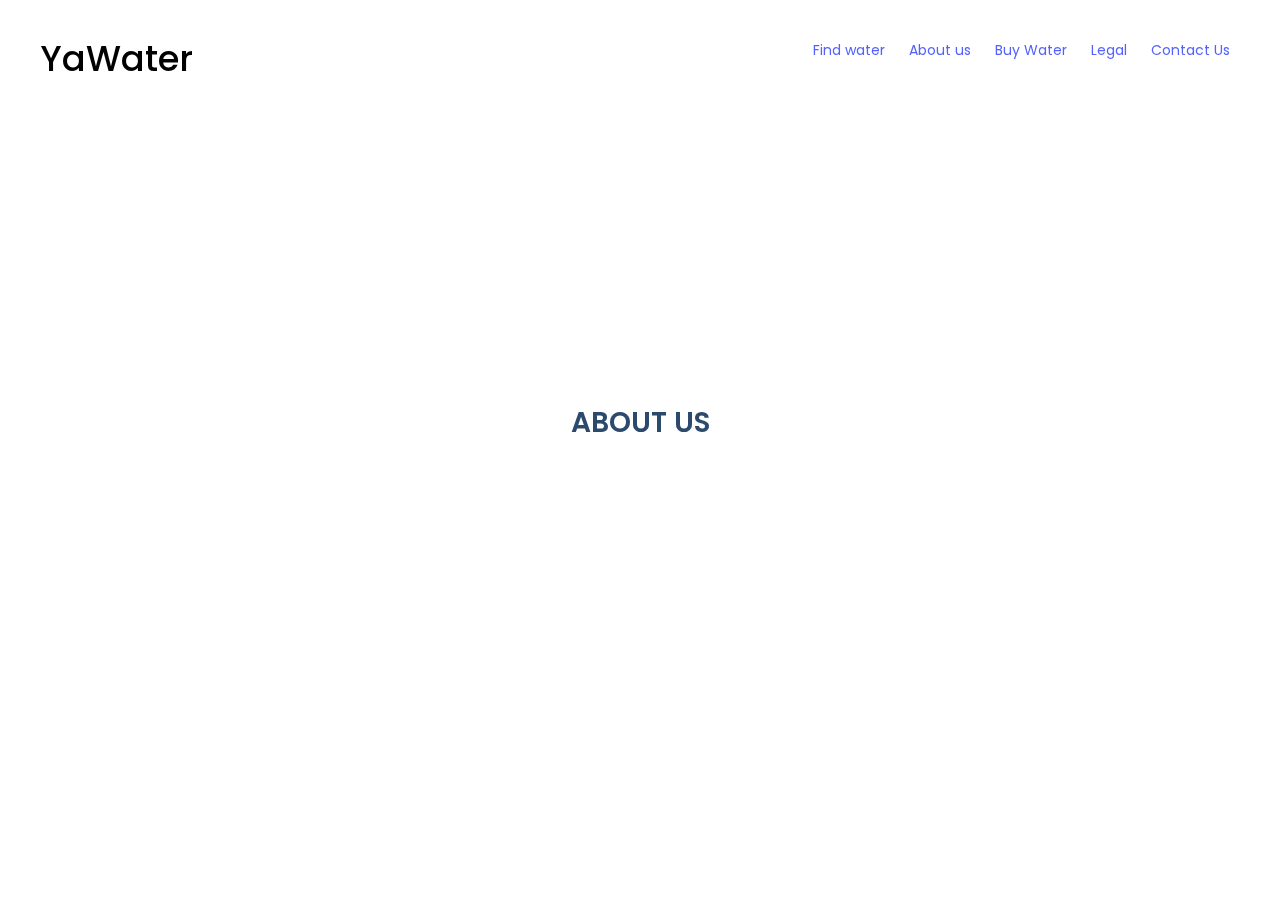
==== About.html @ a40f98e5 "first commit" ====
<!DOCTYPE html>
<html lang="en">
<head>
	<!-- META -->
	<meta charset="utf-8">
	<meta http-equiv="X-UA-Compatible" content="IE=edge">
	<meta name="keywords" content="" />
	<meta name="author" content="" />
	<meta name="robots" content="" />
	<meta name="description" content="" />
	<meta property="og:title" content="" />
	<meta property="og:description" content="" />
	<meta property="og:image" content="" />
	<meta name="format-detection" content="">
	
	<!-- FAVICONS ICON -->
	<link rel="icon" href="images/favicon.ico" type="image/x-icon" />
	<link rel="shortcut icon" type="image/x-icon" href="images/favicon.png" />
	
	<!-- PAGE TITLE HERE -->
	<title>About || YaWater</title>

	<!-- MOBILE SPECIFIC -->
	<meta name="viewport" content="width=device-width, initial-scale=1.0, maximum-scale=1.0">
	
	<!--[if lt IE 9]>
	<script src="js/html5shiv.min.js"></script>
	<script src="js/respond.min.js"></script>
	<![endif]-->
	
	<!-- STYLESHEETS -->
	<link rel="stylesheet" type="text/css" href="css/plugins.min.css">
	<link rel="stylesheet" type="text/css" href="plugins/fontawesome/css/font-awesome.min.css">
	<link rel="stylesheet" type="text/css" href="plugins/themify/themify-icons.css">
	<link rel="stylesheet" type="text/css" href="css/style.min.css">
	<link rel="stylesheet" type="text/css" href="css/templete.min.css">
	<link rel="stylesheet" type="text/css" class="skin" href="css/skin/skin-1.css">
	<link rel="stylesheet" type="text/css" href="css/jquery.localizationTool.css">
	<link href="https://fonts.googleapis.com/css?family=Amatic+SC:400,700&display=swap" rel="stylesheet">
	
	<!-- Google Font -->
	<style>
	@import url('https://fonts.googleapis.com/css?family=Barlow:100,100i,200,200i,300,300i,400,400i,500,500i,600,600i,700,700i,800,800i,900,900i|Lora:400,400i,700,700i|Montserrat:100,100i,200,200i,300,300i,400,400i,500,500i,600,600i,700,700i,800,800i,900,900i|Poppins:100,100i,200,200i,300,300i,400,400i,500,500i,600,600i,700,700i,800,800i,900,900i|Roboto:100,100i,300,300i,400,400i,500,500i,700,700i,900,900i&display=swap');
	</style>
	<style>
		#bg_img
		{
			height: 100vh;
			width: 100%;
			background:linear-gradient(50deg, rgba(255, 255, 255, 0.15) 11%, rgba(255, 255, 255, 0.15) 89%),url(images/background_images/water\ \(1\).jpeg);
			background-size: cover;
			background-position: 0% 30%;
		}
	.DZ-theme-btn {
    display: none !important;
}
.logo h2{color:black;font-size:35px;}
.top-right ul li{list-style:none;display:inline-block; padding:0 10px;}
.top-right ul li:hover{color:#fff;}
 #div-id{
    border : none;
    width    : 101%;
    height: 550px;
    position : relative;
    overflow : hidden;
	top:2em;
}

 #iframe-id{
    position : absolute;
    top      : -5%;
    left: -11px;
    width    : 100%;
    height   : 200%;
}
@media (min-width:667px){
   #iframe-id{
    top: -20%;
  }
  .header {background:gray}
}
</style>


	
</head>
<body id="bg" class="font-poppins">

<div id="loading-area"><div></div></div>
<div id="bg_img">
	<div class="page-wraper">
		<canvas class="site-nav-canvas" style="display: none;"></canvas>
		<!-- Content -->
			<!-- Coming Soon Contant -->
			<div class="header" >
				<div class="header wow fadeIn" data-wow-duration="0.80s" data-wow-delay="0.50s">
				
					<div class="clearfix dez-coming-bx">
						<div class="center-md" data-wow-duration="1.5s" data-wow-delay="1.0s">
							<div class="logo wow fadeInUp top-left" data-wow-duration="1.5s" data-wow-delay="1.0s">
								<a href="index.html"><h2>YaWater</h2></a>
							</div>
							
							<div class="top-right">
								<ul class="">
									<li class="wow fadeInRight" data-wow-duration="1.5s" data-wow-delay="1.0s"><a  href="find.html" >Find water</a></li>
									<li class="wow fadeInRight" data-wow-duration="1.5s" data-wow-delay="1.0s"><a  href="about.html" >About us</a></li>
									<li class="wow fadeInRight" data-wow-duration="1.5s" data-wow-delay="1.3s"><a  href="message.html" >Buy Water</a></li>
									<li class="wow fadeInRight" data-wow-duration="1.5s" data-wow-delay="1.6s"><a  href="legal.html" >Legal</a></li>
									<li class="wow fadeInRight" data-wow-duration="1.5s" data-wow-delay="1.9s"><a  href="contact.html" >Contact Us</a></li>
								</ul>
							</div>
						</div>
					</div>
				</div>
			</div>
		
			
			<div class="countdown-timer countdown-container posi-center">
							<h2 style="font-size: 2em; text-transform: uppercase; font-weight: 600;">About Us</h2>
						</div>
		<!-- Content END-->
	</div>
</div>
<!-- JavaScript  files ========================================= -->
<script src="js/combining.js"></script><!-- Combining JS  -->
<script src="plugins/countdown/kinetic.js"></script><!-- COUNTDOWN JS -->
<script src="plugins/countdown/jquery.final-countdown.js"></script><!-- COUNTDOWN JS -->
<script src="js/jquery.localizationTool.js"></script><!-- localizationTool JS -->
<script src="js/translator.js"></script><!-- Translator JS -->

<div class="site-nav-overlay js-nav"></div>
</body>
</html>
---- plugins/themify/themify-icons.css ----
@font-face{font-family:themify;src:url(fonts/themify.eot?-fvbane);src:url(fonts/themify.eot?#iefix-fvbane) format('embedded-opentype'),url(fonts/themify.woff?-fvbane) format('woff'),url(fonts/themify.ttf?-fvbane) format('truetype'),url(fonts/themify.svg?-fvbane#themify) format('svg');font-weight:400;font-style:normal}[class*=" ti-"],[class^=ti-]{font-family:themify;speak:none;font-style:normal;font-weight:400;font-variant:normal;text-transform:none;line-height:1;display:inline-block;font-feature-settings:normal;font-kerning:auto;font-language-override:normal;font-size:inherit;font-size-adjust:none;font-stretch:normal;text-rendering:auto;-webkit-font-smoothing:antialiased;-moz-osx-font-smoothing:grayscale}.ti-wand:before{content:"\e600"}.ti-volume:before{content:"\e601"}.ti-user:before{content:"\e602"}.ti-unlock:before{content:"\e603"}.ti-unlink:before{content:"\e604"}.ti-trash:before{content:"\e605"}.ti-thought:before{content:"\e606"}.ti-target:before{content:"\e607"}.ti-tag:before{content:"\e608"}.ti-tablet:before{content:"\e609"}.ti-star:before{content:"\e60a"}.ti-spray:before{content:"\e60b"}.ti-signal:before{content:"\e60c"}.ti-shopping-cart:before{content:"\e60d"}.ti-shopping-cart-full:before{content:"\e60e"}.ti-settings:before{content:"\e60f"}.ti-search:before{content:"\e610"}.ti-zoom-in:before{content:"\e611"}.ti-zoom-out:before{content:"\e612"}.ti-cut:before{content:"\e613"}.ti-ruler:before{content:"\e614"}.ti-ruler-pencil:before{content:"\e615"}.ti-ruler-alt:before{content:"\e616"}.ti-bookmark:before{content:"\e617"}.ti-bookmark-alt:before{content:"\e618"}.ti-reload:before{content:"\e619"}.ti-plus:before{content:"\e61a"}.ti-pin:before{content:"\e61b"}.ti-pencil:before{content:"\e61c"}.ti-pencil-alt:before{content:"\e61d"}.ti-paint-roller:before{content:"\e61e"}.ti-paint-bucket:before{content:"\e61f"}.ti-na:before{content:"\e620"}.ti-mobile:before{content:"\e621"}.ti-minus:before{content:"\e622"}.ti-medall:before{content:"\e623"}.ti-medall-alt:before{content:"\e624"}.ti-marker:before{content:"\e625"}.ti-marker-alt:before{content:"\e626"}.ti-arrow-up:before{content:"\e627"}.ti-arrow-right:before{content:"\e628"}.ti-arrow-left:before{content:"\e629"}.ti-arrow-down:before{content:"\e62a"}.ti-lock:before{content:"\e62b"}.ti-location-arrow:before{content:"\e62c"}.ti-link:before{content:"\e62d"}.ti-layout:before{content:"\e62e"}.ti-layers:before{content:"\e62f"}.ti-layers-alt:before{content:"\e630"}.ti-key:before{content:"\e631"}.ti-import:before{content:"\e632"}.ti-image:before{content:"\e633"}.ti-heart:before{content:"\e634"}.ti-heart-broken:before{content:"\e635"}.ti-hand-stop:before{content:"\e636"}.ti-hand-open:before{content:"\e637"}.ti-hand-drag:before{content:"\e638"}.ti-folder:before{content:"\e639"}.ti-flag:before{content:"\e63a"}.ti-flag-alt:before{content:"\e63b"}.ti-flag-alt-2:before{content:"\e63c"}.ti-eye:before{content:"\e63d"}.ti-export:before{content:"\e63e"}.ti-exchange-vertical:before{content:"\e63f"}.ti-desktop:before{content:"\e640"}.ti-cup:before{content:"\e641"}.ti-crown:before{content:"\e642"}.ti-comments:before{content:"\e643"}.ti-comment:before{content:"\e644"}.ti-comment-alt:before{content:"\e645"}.ti-close:before{content:"\e646"}.ti-clip:before{content:"\e647"}.ti-angle-up:before{content:"\e648"}.ti-angle-right:before{content:"\e649"}.ti-angle-left:before{content:"\e64a"}.ti-angle-down:before{content:"\e64b"}.ti-check:before{content:"\e64c"}.ti-check-box:before{content:"\e64d"}.ti-camera:before{content:"\e64e"}.ti-announcement:before{content:"\e64f"}.ti-brush:before{content:"\e650"}.ti-briefcase:before{content:"\e651"}.ti-bolt:before{content:"\e652"}.ti-bolt-alt:before{content:"\e653"}.ti-blackboard:before{content:"\e654"}.ti-bag:before{content:"\e655"}.ti-move:before{content:"\e656"}.ti-arrows-vertical:before{content:"\e657"}.ti-arrows-horizontal:before{content:"\e658"}.ti-fullscreen:before{content:"\e659"}.ti-arrow-top-right:before{content:"\e65a"}.ti-arrow-top-left:before{content:"\e65b"}.ti-arrow-circle-up:before{content:"\e65c"}.ti-arrow-circle-right:before{content:"\e65d"}.ti-arrow-circle-left:before{content:"\e65e"}.ti-arrow-circle-down:before{content:"\e65f"}.ti-angle-double-up:before{content:"\e660"}.ti-angle-double-right:before{content:"\e661"}.ti-angle-double-left:before{content:"\e662"}.ti-angle-double-down:before{content:"\e663"}.ti-zip:before{content:"\e664"}.ti-world:before{content:"\e665"}.ti-wheelchair:before{content:"\e666"}.ti-view-list:before{content:"\e667"}.ti-view-list-alt:before{content:"\e668"}.ti-view-grid:before{content:"\e669"}.ti-uppercase:before{content:"\e66a"}.ti-upload:before{content:"\e66b"}.ti-underline:before{content:"\e66c"}.ti-truck:before{content:"\e66d"}.ti-timer:before{content:"\e66e"}.ti-ticket:before{content:"\e66f"}.ti-thumb-up:before{content:"\e670"}.ti-thumb-down:before{content:"\e671"}.ti-text:before{content:"\e672"}.ti-stats-up:before{content:"\e673"}.ti-stats-down:before{content:"\e674"}.ti-split-v:before{content:"\e675"}.ti-split-h:before{content:"\e676"}.ti-smallcap:before{content:"\e677"}.ti-shine:before{content:"\e678"}.ti-shift-right:before{content:"\e679"}.ti-shift-left:before{content:"\e67a"}.ti-shield:before{content:"\e67b"}.ti-notepad:before{content:"\e67c"}.ti-server:before{content:"\e67d"}.ti-quote-right:before{content:"\e67e"}.ti-quote-left:before{content:"\e67f"}.ti-pulse:before{content:"\e680"}.ti-printer:before{content:"\e681"}.ti-power-off:before{content:"\e682"}.ti-plug:before{content:"\e683"}.ti-pie-chart:before{content:"\e684"}.ti-paragraph:before{content:"\e685"}.ti-panel:before{content:"\e686"}.ti-package:before{content:"\e687"}.ti-music:before{content:"\e688"}.ti-music-alt:before{content:"\e689"}.ti-mouse:before{content:"\e68a"}.ti-mouse-alt:before{content:"\e68b"}.ti-money:before{content:"\e68c"}.ti-microphone:before{content:"\e68d"}.ti-menu:before{content:"\e68e"}.ti-menu-alt:before{content:"\e68f"}.ti-map:before{content:"\e690"}.ti-map-alt:before{content:"\e691"}.ti-loop:before{content:"\e692"}.ti-location-pin:before{content:"\e693"}.ti-list:before{content:"\e694"}.ti-light-bulb:before{content:"\e695"}.ti-Italic:before{content:"\e696"}.ti-info:before{content:"\e697"}.ti-infinite:before{content:"\e698"}.ti-id-badge:before{content:"\e699"}.ti-hummer:before{content:"\e69a"}.ti-home:before{content:"\e69b"}.ti-help:before{content:"\e69c"}.ti-headphone:before{content:"\e69d"}.ti-harddrives:before{content:"\e69e"}.ti-harddrive:before{content:"\e69f"}.ti-gift:before{content:"\e6a0"}.ti-game:before{content:"\e6a1"}.ti-filter:before{content:"\e6a2"}.ti-files:before{content:"\e6a3"}.ti-file:before{content:"\e6a4"}.ti-eraser:before{content:"\e6a5"}.ti-envelope:before{content:"\e6a6"}.ti-download:before{content:"\e6a7"}.ti-direction:before{content:"\e6a8"}.ti-direction-alt:before{content:"\e6a9"}.ti-dashboard:before{content:"\e6aa"}.ti-control-stop:before{content:"\e6ab"}.ti-control-shuffle:before{content:"\e6ac"}.ti-control-play:before{content:"\e6ad"}.ti-control-pause:before{content:"\e6ae"}.ti-control-forward:before{content:"\e6af"}.ti-control-backward:before{content:"\e6b0"}.ti-cloud:before{content:"\e6b1"}.ti-cloud-up:before{content:"\e6b2"}.ti-cloud-down:before{content:"\e6b3"}.ti-clipboard:before{content:"\e6b4"}.ti-car:before{content:"\e6b5"}.ti-calendar:before{content:"\e6b6"}.ti-book:before{content:"\e6b7"}.ti-bell:before{content:"\e6b8"}.ti-basketball:before{content:"\e6b9"}.ti-bar-chart:before{content:"\e6ba"}.ti-bar-chart-alt:before{content:"\e6bb"}.ti-back-right:before{content:"\e6bc"}.ti-back-left:before{content:"\e6bd"}.ti-arrows-corner:before{content:"\e6be"}.ti-archive:before{content:"\e6bf"}.ti-anchor:before{content:"\e6c0"}.ti-align-right:before{content:"\e6c1"}.ti-align-left:before{content:"\e6c2"}.ti-align-justify:before{content:"\e6c3"}.ti-align-center:before{content:"\e6c4"}.ti-alert:before{content:"\e6c5"}.ti-alarm-clock:before{content:"\e6c6"}.ti-agenda:before{content:"\e6c7"}.ti-write:before{content:"\e6c8"}.ti-window:before{content:"\e6c9"}.ti-widgetized:before{content:"\e6ca"}.ti-widget:before{content:"\e6cb"}.ti-widget-alt:before{content:"\e6cc"}.ti-wallet:before{content:"\e6cd"}.ti-video-clapper:before{content:"\e6ce"}.ti-video-camera:before{content:"\e6cf"}.ti-vector:before{content:"\e6d0"}.ti-themify-logo:before{content:"\e6d1"}.ti-themify-favicon:before{content:"\e6d2"}.ti-themify-favicon-alt:before{content:"\e6d3"}.ti-support:before{content:"\e6d4"}.ti-stamp:before{content:"\e6d5"}.ti-split-v-alt:before{content:"\e6d6"}.ti-slice:before{content:"\e6d7"}.ti-shortcode:before{content:"\e6d8"}.ti-shift-right-alt:before{content:"\e6d9"}.ti-shift-left-alt:before{content:"\e6da"}.ti-ruler-alt-2:before{content:"\e6db"}.ti-receipt:before{content:"\e6dc"}.ti-pin2:before{content:"\e6dd"}.ti-pin-alt:before{content:"\e6de"}.ti-pencil-alt2:before{content:"\e6df"}.ti-palette:before{content:"\e6e0"}.ti-more:before{content:"\e6e1"}.ti-more-alt:before{content:"\e6e2"}.ti-microphone-alt:before{content:"\e6e3"}.ti-magnet:before{content:"\e6e4"}.ti-line-double:before{content:"\e6e5"}.ti-line-dotted:before{content:"\e6e6"}.ti-line-dashed:before{content:"\e6e7"}.ti-layout-width-full:before{content:"\e6e8"}.ti-layout-width-default:before{content:"\e6e9"}.ti-layout-width-default-alt:before{content:"\e6ea"}.ti-layout-tab:before{content:"\e6eb"}.ti-layout-tab-window:before{content:"\e6ec"}.ti-layout-tab-v:before{content:"\e6ed"}.ti-layout-tab-min:before{content:"\e6ee"}.ti-layout-slider:before{content:"\e6ef"}.ti-layout-slider-alt:before{content:"\e6f0"}.ti-layout-sidebar-right:before{content:"\e6f1"}.ti-layout-sidebar-none:before{content:"\e6f2"}.ti-layout-sidebar-left:before{content:"\e6f3"}.ti-layout-placeholder:before{content:"\e6f4"}.ti-layout-menu:before{content:"\e6f5"}.ti-layout-menu-v:before{content:"\e6f6"}.ti-layout-menu-separated:before{content:"\e6f7"}.ti-layout-menu-full:before{content:"\e6f8"}.ti-layout-media-right-alt:before{content:"\e6f9"}.ti-layout-media-right:before{content:"\e6fa"}.ti-layout-media-overlay:before{content:"\e6fb"}.ti-layout-media-overlay-alt:before{content:"\e6fc"}.ti-layout-media-overlay-alt-2:before{content:"\e6fd"}.ti-layout-media-left-alt:before{content:"\e6fe"}.ti-layout-media-left:before{content:"\e6ff"}.ti-layout-media-center-alt:before{content:"\e700"}.ti-layout-media-center:before{content:"\e701"}.ti-layout-list-thumb:before{content:"\e702"}.ti-layout-list-thumb-alt:before{content:"\e703"}.ti-layout-list-post:before{content:"\e704"}.ti-layout-list-large-image:before{content:"\e705"}.ti-layout-line-solid:before{content:"\e706"}.ti-layout-grid4:before{content:"\e707"}.ti-layout-grid3:before{content:"\e708"}.ti-layout-grid2:before{content:"\e709"}.ti-layout-grid2-thumb:before{content:"\e70a"}.ti-layout-cta-right:before{content:"\e70b"}.ti-layout-cta-left:before{content:"\e70c"}.ti-layout-cta-center:before{content:"\e70d"}.ti-layout-cta-btn-right:before{content:"\e70e"}.ti-layout-cta-btn-left:before{content:"\e70f"}.ti-layout-column4:before{content:"\e710"}.ti-layout-column3:before{content:"\e711"}.ti-layout-column2:before{content:"\e712"}.ti-layout-accordion-separated:before{content:"\e713"}.ti-layout-accordion-merged:before{content:"\e714"}.ti-layout-accordion-list:before{content:"\e715"}.ti-ink-pen:before{content:"\e716"}.ti-info-alt:before{content:"\e717"}.ti-help-alt:before{content:"\e718"}.ti-headphone-alt:before{content:"\e719"}.ti-hand-point-up:before{content:"\e71a"}.ti-hand-point-right:before{content:"\e71b"}.ti-hand-point-left:before{content:"\e71c"}.ti-hand-point-down:before{content:"\e71d"}.ti-gallery:before{content:"\e71e"}.ti-face-smile:before{content:"\e71f"}.ti-face-sad:before{content:"\e720"}.ti-credit-card:before{content:"\e721"}.ti-control-skip-forward:before{content:"\e722"}.ti-control-skip-backward:before{content:"\e723"}.ti-control-record:before{content:"\e724"}.ti-control-eject:before{content:"\e725"}.ti-comments-smiley:before{content:"\e726"}.ti-brush-alt:before{content:"\e727"}.ti-youtube:before{content:"\e728"}.ti-vimeo:before{content:"\e729"}.ti-twitter:before{content:"\e72a"}.ti-time:before{content:"\e72b"}.ti-tumblr:before{content:"\e72c"}.ti-skype:before{content:"\e72d"}.ti-share:before{content:"\e72e"}.ti-share-alt:before{content:"\e72f"}.ti-rocket:before{content:"\e730"}.ti-pinterest:before{content:"\e731"}.ti-new-window:before{content:"\e732"}.ti-microsoft:before{content:"\e733"}.ti-list-ol:before{content:"\e734"}.ti-linkedin:before{content:"\e735"}.ti-layout-sidebar-2:before{content:"\e736"}.ti-layout-grid4-alt:before{content:"\e737"}.ti-layout-grid3-alt:before{content:"\e738"}.ti-layout-grid2-alt:before{content:"\e739"}.ti-layout-column4-alt:before{content:"\e73a"}.ti-layout-column3-alt:before{content:"\e73b"}.ti-layout-column2-alt:before{content:"\e73c"}.ti-instagram:before{content:"\e73d"}.ti-google:before{content:"\e73e"}.ti-github:before{content:"\e73f"}.ti-flickr:before{content:"\e740"}.ti-facebook:before{content:"\e741"}.ti-dropbox:before{content:"\e742"}.ti-dribbble:before{content:"\e743"}.ti-apple:before{content:"\e744"}.ti-android:before{content:"\e745"}.ti-save:before{content:"\e746"}.ti-save-alt:before{content:"\e747"}.ti-yahoo:before{content:"\e748"}.ti-wordpress:before{content:"\e749"}.ti-vimeo-alt:before{content:"\e74a"}.ti-twitter-alt:before{content:"\e74b"}.ti-tumblr-alt:before{content:"\e74c"}.ti-trello:before{content:"\e74d"}.ti-stack-overflow:before{content:"\e74e"}.ti-soundcloud:before{content:"\e74f"}.ti-sharethis:before{content:"\e750"}.ti-sharethis-alt:before{content:"\e751"}.ti-reddit:before{content:"\e752"}.ti-pinterest-alt:before{content:"\e753"}.ti-microsoft-alt:before{content:"\e754"}.ti-linux:before{content:"\e755"}.ti-jsfiddle:before{content:"\e756"}.ti-joomla:before{content:"\e757"}.ti-html5:before{content:"\e758"}.ti-flickr-alt:before{content:"\e759"}.ti-email:before{content:"\e75a"}.ti-drupal:before{content:"\e75b"}.ti-dropbox-alt:before{content:"\e75c"}.ti-css3:before{content:"\e75d"}.ti-rss:before{content:"\e75e"}.ti-rss-alt:before{content:"\e75f"}
---- css/style.min.css ----
a,a:focus,a:hover{text-decoration:none;outline:0}body,h1,h2,h3,h4,h5,h6{font-family:Ubuntu,sans-serif;color:#2c4a6b}body,h1 a,h2 a,h3 a,h4 a,h5 a,h6 a{color:#2c4a6b}h1,h2{margin-bottom:25px}h4,h5{line-height:22px}address,dd,dl,hr,ol,p,pre,table,ul{margin-bottom:24px}.font-30,h1{line-height:30px}.dez-share-icon li,.text-nowrap{white-space:nowrap}#loading-area,.bg-img-fix{background-position:center}body{font-size:14px;font-weight:400;padding:0;margin:0}a{color:#efbb20}a:active,a:hover,p a,table thead th{color:#333}img{border-style:none;height:auto;max-width:100%;vertical-align:middle}.clear,hr{clear:both}article,aside,details,figcaption,figure,footer,header,hgroup,main,menu,nav,section,summary{display:block}address{font-style:italic}table{background-color:transparent;width:100%}table td{padding:15px 10px}.bootstrap-select div.dropdown-menu ul li,.p-a0,dl,ol,ol li,ul,ul li{padding:0}.dez-separator-outer,.icon-content,.overflow-hide{overflow:hidden}.overflow-auto{overflow:auto}.pull-none{float:none}::-moz-selection{background:#3396d1;color:#fff}::selection{background:#3396d1;color:#fff}h1{font-size:28px}h2{font-size:24px;line-height:38px}h3{font-size:20px;line-height:24px;margin-bottom:20px}h4{font-size:18px;margin-bottom:15px}.icon-bx-wraper .after-titile-line,.m-b10,dl dd,h5,h6{margin-bottom:10px}h5{font-size:16px}.font-14,h6{font-size:14px}h6{line-height:18px}p{line-height:24px}.font-weight-600,.provider_registration .bootstrap-select div.dropdown-menu ul li a,strong{font-weight:600}.text-left{text-align:left}.icon-bx-wraper.center,.site-filters.center,.text-center{text-align:center}.icon-bx-wraper.right,.text-right{text-align:right}.text-justify{text-align:justify}.v-align-t{vertical-align:top}.dez-social-icon li .fa,.icon-bx-lg i,.icon-bx-md i,.icon-bx-sm i,.icon-bx-xl i,.icon-bx-xs i,.icon-lg i,.icon-md i,.icon-sm i,.icon-xl i,.icon-xs i,.v-align-m{vertical-align:middle}.v-align-b{vertical-align:bottom}.text-lowercase{text-transform:lowercase}.site-button.text-uppercase,.text-uppercase,.theme-btn span{text-transform:uppercase}.text-capitalize{text-transform:capitalize}.font-15{font-size:15px}.font-16{font-size:16px}.font-18{font-size:18px}.font-20,.icon-bx-xs i,.icon-xs i,.input-group-addon.font-size-20{font-size:20px}.font-22{font-size:22px}.font-24{font-size:24px}.font-26{font-size:26px}.font-28{font-size:28px}.font-30{font-size:30px}.font-35{font-size:35px;line-height:35px}.font-40{font-size:40px;line-height:40px}.font-45{font-size:45px;line-height:45px}.font-50{font-size:50px}.font-55{font-size:55px;line-height:55px}.font-60{font-size:60px;line-height:60px}.font-65{font-size:65px;line-height:65px}.font-70{font-size:70px;line-height:80px}.font-weight-300{font-weight:300}.font-weight-400{font-weight:400}.font-weight-500{font-weight:500}.font-weight-700{font-weight:700}.font-weight-800{font-weight:800}.font-weight-900{font-weight:900}dl,ol,ul{list-style-position:outside}dl{margin-left:0;margin-bottom:30px}.col-md-3 .overlay-text,.p-a5{padding:5px}.p-a10{padding:10px}.dez-info-has.p-a15,.p-a15{padding:15px}.col-md-4 .overlay-text,.dez-info-has.p-a20,.p-a20{padding:20px}.modal .modal-body,.p-a25{padding:25px}.p-a30{padding:30px}.p-a40{padding:40px}.p-a50{padding:50px}.p-a60{padding:60px}.p-a70{padding:70px}.p-a80{padding:80px}.p-a90{padding:90px}.p-a100{padding:100px}.p-t0{padding-top:0}.p-t5{padding-top:5px}.p-t10{padding-top:10px}.p-t15{padding-top:15px}.p-t20{padding-top:20px}.p-t30{padding-top:30px}.p-t40{padding-top:40px}.p-t50{padding-top:50px}.p-t60{padding-top:60px}.p-t70{padding-top:70px}.p-t80{padding-top:80px}.p-t90{padding-top:90px}.p-t100{padding-top:100px}.p-b0{padding-bottom:0}.p-b5{padding-bottom:5px}.p-b10{padding-bottom:10px}.p-b15{padding-bottom:15px}.p-b20{padding-bottom:20px}.p-b30{padding-bottom:30px}.p-b40{padding-bottom:40px}.p-b50{padding-bottom:50px}.p-b60{padding-bottom:60px}.p-b70{padding-bottom:70px}.p-b80{padding-bottom:80px}.p-b90{padding-bottom:90px}.p-b100{padding-bottom:100px}.p-l0{padding-left:0}.p-l5{padding-left:5px}.p-l10{padding-left:10px}.p-l15{padding-left:15px}.p-l20{padding-left:20px}.p-l30{padding-left:30px}.p-l40{padding-left:40px}.p-l50{padding-left:50px}.p-l60{padding-left:60px}.p-l70{padding-left:70px}.p-l80{padding-left:80px}.p-l90{padding-left:90px}.p-l100{padding-left:100px}.p-r0{padding-right:0}.p-r5{padding-right:5px}.p-r10{padding-right:10px}.p-r15{padding-right:15px}.p-r20{padding-right:20px}.p-r30{padding-right:30px}.p-r40{padding-right:40px}.p-r50{padding-right:50px}.p-r60{padding-right:60px}.p-r70{padding-right:70px}.p-r80{padding-right:80px}.p-r90{padding-right:90px}.p-r100{padding-right:100px}.no-col-gap [class*=col-lg-],.no-col-gap [class*=col-md-],.no-col-gap [class*=col-sm-],.no-col-gap [class*=col-xs-],.p-lr0{padding-left:0;padding-right:0}.p-lr5{padding-left:5px;padding-right:5px}.p-lr10{padding-left:10px;padding-right:10px}.p-lr15{padding-left:15px;padding-right:15px}.p-lr20{padding-left:20px;padding-right:20px}.p-lr30{padding-left:30px;padding-right:30px}.p-lr40{padding-left:40px;padding-right:40px}.p-lr50{padding-left:50px;padding-right:50px}.p-lr60{padding-left:60px;padding-right:60px}.p-lr70{padding-left:70px;padding-right:70px}.p-lr80{padding-left:80px;padding-right:80px}.p-lr90{padding-left:90px;padding-right:90px}.p-lr100{padding-left:100px;padding-right:100px}.p-tb0{padding-bottom:0;padding-top:0}.p-tb5{padding-bottom:5px;padding-top:5px}.p-tb10{padding-bottom:10px;padding-top:10px}.p-tb15{padding-bottom:15px;padding-top:15px}.p-tb20{padding-bottom:20px;padding-top:20px}.p-tb30{padding-bottom:30px;padding-top:30px}.p-tb40{padding-bottom:40px;padding-top:40px}.p-tb50{padding-bottom:50px;padding-top:50px}.p-tb60{padding-bottom:60px;padding-top:60px}.p-tb70{padding-bottom:70px;padding-top:70px}.p-tb80{padding-bottom:80px;padding-top:80px}.p-tb90{padding-bottom:90px;padding-top:90px}.p-tb100{padding-bottom:100px;padding-top:100px}.m-auto{margin:auto}.breadcrumb-row ul,.icon-bx-wraper p:last-child,.m-a0{margin:0}.m-a5{margin:5px}.m-a10{margin:10px}.m-a15{margin:15px}.m-a20{margin:20px}.m-a30{margin:30px}.m-a40{margin:40px}.m-a50{margin:50px}.m-a60{margin:60px}.m-a70{margin:70px}.m-a80{margin:80px}.m-a90{margin:90px}.m-a100{margin:100px}.icon-bx-wraper .dez-tilte,.m-t0{margin-top:0}.m-t5{margin-top:5px}.m-t10{margin-top:10px}.m-t15{margin-top:15px}.m-t20{margin-top:20px}.m-t30{margin-top:30px}.m-t40{margin-top:40px}.m-t50{margin-top:50px}.m-t60{margin-top:60px}.m-t70{margin-top:70px}.m-t80{margin-top:80px}.m-t90{margin-top:90px}.m-t100{margin-top:100px}.dez-banner-outer,.dez-error-top,.dez-success-top,.m-b0{margin-bottom:0}.m-b5{margin-bottom:5px}.m-b15{margin-bottom:15px}.g-recaptcha,.m-b20{margin-bottom:20px}.m-b30,.site-filters{margin-bottom:30px}.m-b40{margin-bottom:40px}.m-b50{margin-bottom:50px}.m-b60{margin-bottom:60px}.m-b70{margin-bottom:70px}.m-b80{margin-bottom:80px}.m-b90{margin-bottom:90px}.m-b100{margin-bottom:100px}.input-rating input[type=radio]+label:first-of-type,.m-l0{margin-left:0}.m-l5{margin-left:5px}.m-l10{margin-left:10px}.m-l15{margin-left:15px}.m-l20{margin-left:20px}.m-l30{margin-left:30px}.m-l40{margin-left:40px}.m-l50{margin-left:50px}.m-l60{margin-left:60px}.m-l70{margin-left:70px}.m-l80{margin-left:80px}.m-l90{margin-left:90px}.m-l100{margin-left:100px}.dataTable .sorting_asc .checkbox,.m-r0{margin-right:0}.m-r5{margin-right:5px}.m-r10{margin-right:10px}.form-group.form-inline .checkbox,.form-group.form-inline .radio,.m-r15{margin-right:15px}.m-r20{margin-right:20px}.m-r30{margin-right:30px}.m-r40{margin-right:40px}.m-r50{margin-right:50px}.m-r60{margin-right:60px}.m-r70{margin-right:70px}.m-r80{margin-right:80px}.m-r90{margin-right:90px}.m-r100{margin-right:100px}.m-lr0{margin-left:0;margin-right:0}.m-lr5{margin-left:5px;margin-right:5px}.m-lr10{margin-left:10px;margin-right:10px}.m-lr15{margin-left:15px;margin-right:15px}.m-lr20{margin-left:20px;margin-right:20px}.m-lr30{margin-left:30px;margin-right:30px}.m-lr40{margin-left:40px;margin-right:40px}.m-lr50{margin-left:50px;margin-right:50px}.m-lr60{margin-left:60px;margin-right:60px}.m-lr70{margin-left:70px;margin-right:70px}.m-lr80{margin-left:80px;margin-right:80px}.m-lr90{margin-left:90px;margin-right:90px}.m-lr100{margin-left:100px;margin-right:100px}.m-tb0{margin-bottom:0;margin-top:0}.m-tb5{margin-bottom:5px;margin-top:5px}.m-tb10,label{margin-bottom:10px}.m-tb10{margin-top:10px}.m-tb15{margin-bottom:15px;margin-top:15px}.m-tb20{margin-bottom:20px;margin-top:20px}.m-tb30{margin-bottom:30px;margin-top:30px}.m-tb40{margin-bottom:40px;margin-top:40px}.m-tb50{margin-bottom:50px;margin-top:50px}.m-tb60{margin-bottom:60px;margin-top:60px}.m-tb70{margin-bottom:70px;margin-top:70px}.m-tb80{margin-bottom:80px;margin-top:80px}.m-tb90{margin-bottom:90px;margin-top:90px}.m-tb100{margin-bottom:100px;margin-top:100px}.max-w100{max-width:100px}.max-w150{max-width:150px}.max-w200{max-width:200px}.max-w300{max-width:300px}.max-w350{max-width:350px}.max-w400{max-width:400px}.max-w450{max-width:450px}.max-w500{max-width:500px}.max-w550{max-width:550px}.max-w600{max-width:600px}.max-w650{max-width:650px}.max-w700{max-width:700px}.max-w750{max-width:750px}.max-w800{max-width:800px}.max-w850{max-width:850px}.max-w900{max-width:900px}.max-w950{max-width:950px}.max-w1000{max-width:1000px}.absolute{position:absolute}.dez-box,.dez-img-overlay1,.dez-img-overlay11,.dez-img-overlay2,.dez-img-overlay3,.dez-img-overlay4,.dez-img-overlay5,.dez-img-overlay6,.dez-img-overlay7,.dez-img-overlay8,.dez-img-overlay9,.dez-info,.dez-tilte,.dez-tilte-inner,.icon-bx-wraper,.overlay-black-dark,.overlay-black-light,.overlay-black-middle,.overlay-gradient-dark,.overlay-gradient-light,.overlay-gradient-middle,.overlay-primary-dark,.overlay-primary-light,.overlay-primary-middle,.overlay-white-dark,.overlay-white-light,.overlay-white-middle,.relative{position:relative}.static{position:static}.z-index1{z-index:1}.z-index2{z-index:2}.z-index3{z-index:3}.z-index4{z-index:4}.z-index5{z-index:5}.z-index6{z-index:6}.z-index7{z-index:7}.z-index8{z-index:8}.z-index9{z-index:9}.z-index10{z-index:10}.z-index100{z-index:100}.z-index999{z-index:999}.dez-info-has a,.dez-info-has h1,.dez-info-has h2,.dez-info-has h3,.dez-info-has h4,.dez-info-has h5,.dez-info-has h6,.dez-info-has p,.dez-info-has-text,.dez-share-icon li a,.modal-header .modal-title,.text-white,.white li:before,[class*=icon-bx-][class*=bg-] a{color:#fff}.black li:before,.site-button-link.black:active,.site-button-link.black:focus,.site-button-link.black:hover,.site-button-link.white:active,.site-button-link.white:focus,.site-button-link.white:hover,.site-button.outline.white:active,.site-button.outline.white:focus,.site-button.outline.white:hover,.text-black{color:#000}.text-gray{color:#f5f6f6}.text-gray-dark{color:#d3d3d3}.text-red{color:red}.text-green{color:#090}.text-yellow{color:#ff0}.bg-transparent{background-color:transparent}.bg-white,.overlay-icon a i{background-color:#fff}.bg-black{background-color:#000}.bg-black-light{background-color:#212121}.bg-gray{background-color:#f5f6f6}.bg-gray-dark{background-color:#d3d3d3}.bg-red{background-color:#ff4045}.bg-green{background-color:#38e225}.bg-yellow{background-color:#f0f52e}.bg-img-fix{background-attachment:fixed;background-size:cover}.dez-img-overlay11:after,.dez-img-overlay11:before,.dez-img-overlay1:after,.dez-img-overlay1:before,.dez-img-overlay2:after,.dez-img-overlay2:before,.dez-img-overlay3:after,.dez-img-overlay3:before,.dez-img-overlay4:after,.dez-img-overlay4:before,.dez-img-overlay5:after,.dez-img-overlay5:before,.dez-img-overlay6:after,.dez-img-overlay6:before,.dez-img-overlay7:after,.dez-img-overlay7:before,.dez-img-overlay8:after,.dez-img-overlay8:before,.dez-img-overlay9:after,.dez-img-overlay9:before{content:"";background:#000;position:absolute;left:0;top:0;width:0;height:0;opacity:.4;z-index:1;-webkit-transition:.3s linear;-moz-transition:.3s linear;-ms-transition:.3s linear;-o-transition:.3s linear;transition:.3s linear}.dez-img-overlay10:after,.dez-img-overlay10:before,.dez-img-overlay1:before{width:100%;height:100%;opacity:0}.dez-box:hover .dez-img-overlay10:before,.dez-box:hover .dez-img-overlay1:before,.dez-img-overlay10:hover:before,.dez-img-overlay1:hover:before,.overlay-black-middle:after,.overlay-gradient-middle:after,.overlay-primary-middle:after,.overlay-white-light:after{opacity:.5}.dez-img-overlay2:before{width:100%;height:100%;opacity:0;background:-moz-linear-gradient(top,rgba(0,0,0,0) 0,rgba(0,0,0,.65) 100%);background:-webkit-linear-gradient(top,rgba(0,0,0,0) 0,rgba(0,0,0,.65) 100%);background:linear-gradient(to bottom,rgba(0,0,0,0) 0,rgba(0,0,0,.65) 100%)}.dez-box:hover .dez-img-overlay2:before,.dez-img-overlay2:hover:before,.overlay-black-dark:after,.overlay-gradient-dark:after,.overlay-primary-dark:after,.overlay-white-dark:after{opacity:.9}.dez-img-overlay3:before{left:50%;top:50%}.dez-box:hover .dez-img-overlay3:before,.dez-img-overlay3:hover:before{width:100%;height:100%;top:0;left:0}.dez-img-overlay4:before{left:50%;top:0;height:100%}.dez-box:hover .dez-img-overlay4:before,.dez-img-overlay4:hover:before{width:100%;left:0}.dez-img-overlay5:before{left:0;top:50%;width:100%}.dez-box:hover .dez-img-overlay5:before,.dez-img-overlay5:hover:before{height:100%;top:0}.dez-img-overlay6:before{left:0;top:auto;bottom:0;width:100%}.dez-box:hover .dez-img-overlay6:before,.dez-img-overlay6:hover:before,.dez-img-overlay7:after,.dez-img-overlay7:before,.dez-img-overlay8:after,.dez-img-overlay8:before{height:100%}.dez-img-overlay7:after,.dez-img-overlay8:after{left:auto;right:0}.dez-box:hover .dez-img-overlay7:after,.dez-box:hover .dez-img-overlay7:before,.dez-img-overlay7:hover:after,.dez-img-overlay7:hover:before{width:50%}.dez-box:hover .dez-img-overlay8:after,.dez-box:hover .dez-img-overlay8:before,.dez-img-overlay8:hover:after,.dez-img-overlay8:hover:before{width:100%;opacity:.3}.dez-img-overlay9:after{left:auto;right:0;top:auto;bottom:0}.dez-box:hover .dez-img-overlay9:after,.dez-box:hover .dez-img-overlay9:before,.dez-img-overlay9:hover:after,.dez-img-overlay9:hover:before{width:100%;height:100%;opacity:.3}.dez-box:hover .dez-img-overlay10:after,.dez-img-overlay10:hover:after{width:90%;height:80%;left:5%;top:10%;opacity:.5;background:0 0;border:1px dashed #fff}.dez-box:hover .dez-img-overlay11:after,.dez-img-overlay11:hover:after{height:95%;opacity:1;right:7.5%;top:2.5%;-moz-transform:skewY(0);-webkit-transform:skewY(0);-o-transform:skewY(0);-ms-transform:skewY(0);transform:skewY(0);width:85%}.dez-box:hover .dez-img-overlay11:before,.dez-img-overlay11:hover:before{height:85%;left:2.5%;opacity:1;top:7.5%;-moz-transform:skewY(0);-webkit-transform:skewY(0);-o-transform:skewY(0);-ms-transform:skewY(0);transform:skewY(0);width:95%}.dez-img-overlay11:after{background:rgba(0,0,0,0);border-left:1px solid #fff;border-right:1px solid #fff;bottom:5%;height:80%;left:auto;right:5%;top:auto;-moz-transform:skewY(70deg);-webkit-transform:skewY(70deg);-o-transform:skewY(70deg);-ms-transform:skewY(70deg);transform:skewY(70deg);width:90%}.dez-img-overlay11:before{background:rgba(0,0,0,0);border-bottom:1px solid #fff;border-top:1px solid #fff;bottom:auto;height:90%;left:5%;right:auto;top:5%;-moz-transform:skewX(-70deg);-webkit-transform:skewX(-70deg);-o-transform:skewX(-70deg);-ms-transform:skewX(-70deg);transform:skewX(-70deg);width:80%}.dez-img-overlay11{background-color:#000!important}.dez-img-overlay11:hover img{opacity:.7!important}.dez-img-effect{position:relative;overflow:hidden;display:block}.dez-img-effect img{display:block;margin:0;width:100%;height:auto;box-shadow:0 0 0 transparent;-webkit-box-shadow:0 0 0 transparent;-moz-box-shadow:0 0 0 transparent;transition:.25s;-moz-transition:.25s;-webkit-transition:.25s;-o-transition:.25s}.dez-img-effect.opacity img:hover{opacity:.8;-moz-opacity:0.8;-webkit-opacity:0.8}.dez-img-effect.zoom-slow img{transition:10s;-moz-transition:10s;-webkit-transition:10s;-o-transition:10s}.dez-img-effect.zoom-slow:hover img{-moz-transform:scale(2);-webkit-transform:scale(2);-o-transform:scale(2);-ms-transform:scale(2);transform:scale(2)}.dez-img-effect.zoom:hover img{-moz-transform:scale(1.5);-webkit-transform:scale(1.5);-o-transform:scale(1.5);-ms-transform:scale(1.5);transform:scale(1.5)}.dez-img-effect.shrink:hover img{transform:scale(.8);-ms-transform:scale(.8);-webkit-transform:scale(.8);-o-transform:scale(.8);-moz-transform:scale(.8)}.dez-img-effect.side-pan:hover img{margin-left:-11%;transform:scale(1.2);-ms-transform:scale(1.2);-webkit-transform:scale(1.2);-o-transform:scale(1.2);-moz-transform:scale(1.2)}.dez-img-effect.vertical-pan:hover img{margin-top:-10%;transform:scale(1.2);-ms-transform:scale(1.2);-webkit-transform:scale(1.2);-o-transform:scale(1.2);-moz-transform:scale(1.2)}.dez-img-effect.fade-in,.dez-img-effect.fade-out,.overlay-black-dark:after,.overlay-black-light:after,.overlay-black-middle:after{background:#000}.dez-img-effect.fade-in img{opacity:.65;-moz-opacity:0.65;-webkit-opacity:0.65}.dez-img-effect.fade-in:hover img{opacity:1;-moz-opacity:1;-webkit-opacity:1}.dez-img-effect.fade-out:hover img{opacity:.7;-moz-opacity:0.7;-webkit-opacity:0.7}.dez-img-effect.rotate:hover img{-moz-transform:scale(1.5) rotate(-20deg);-webkit-transform:scale(1.5) rotate(-20deg);-o-transform:scale(1.5) rotate(-20deg);-ms-transform:scale(1.5) rotate(-20deg);transform:scale(1.5) rotate(-20deg)}.dez-img-effect.sepia img{-webkit-filter:sepia(100%);filter:sepia(100%)}.algo-image-hover.sepia:hover img{-webkit-filter:sepia(0);filter:sepia(0)}.dez-img-effect.blurr img{transition:.2s;-moz-transition:.2s;-webkit-transition:.2s;-o-transition:.2s}.dez-img-effect.blurr:hover img{filter:blur(3px);-webkit-filter:blur(3px);-moz-filter:blur(3px);-o-filter:blur(3px);-ms-filter:blur(3px)}.dez-img-effect.blurr-invert img{transition:.2s;-moz-transition:.2s;-webkit-transition:.2s;-o-transition:.2s;filter:blur(3px);-webkit-filter:blur(3px);-moz-filter:blur(3px);-o-filter:blur(3px);-ms-filter:blur(3px)}.dez-img-effect.blurr-invert:hover img{filter:blur(0);-webkit-filter:blur(0);-moz-filter:blur(0);-o-filter:blur(0);-ms-filter:blur(0)}.dez-img-effect.off-color img,.dez-img-effect.on-color:hover img{filter:grayscale(0);-webkit-filter:grayscale(0);-moz-filter:grayscale(0);-o-filter:grayscale(0);-ms-filter:grayscale(0)}.dez-img-effect.off-color:hover img,.dez-img-effect.on-color img{filter:grayscale(1);-webkit-filter:grayscale(1);-moz-filter:grayscale(1);-o-filter:grayscale(1);-ms-filter:grayscale(1)}.dez-info-has{position:absolute;bottom:0;left:0;width:100%;height:auto;padding:30px 15px 40px;opacity:0;margin-bottom:-100px;z-index:2}.dez-info-has.bg-primary{background-color:rgba(27,188,232,.9)}.dez-info-has.bg-green{background-color:rgba(106,179,62,.9)}.dez-info-has.bg-black{background-color:rgba(0,0,0,.6)}.dez-info-has.bg-white{background-color:rgba(255,255,255,.8)}.dez-info-has.bg-white h1,.dez-info-has.bg-white h1 a,.dez-info-has.bg-white h2,.dez-info-has.bg-white h2 a,.dez-info-has.bg-white h3,.dez-info-has.bg-white h3 a,.dez-info-has.bg-white h4,.dez-info-has.bg-white h4 a,.dez-info-has.bg-white h5,.dez-info-has.bg-white h5 a,.dez-info-has.bg-white h6,.dez-info-has.bg-white h6 a{color:#3d474a}.dez-info-has.bg-white .dez-info-has-text,.dez-info-has.bg-white p{color:#767676}.dez-info-has .dez-info-has-text{margin-bottom:20px;line-height:24px}.dez-media{overflow:hidden;position:relative}.dez-box:hover .dez-info-has,.dez-info-has.no-hover,.dez-media:hover .dez-info-has{opacity:1;width:100%;margin-bottom:0}.dez-info-has.skew-has{border-top:4px solid #2d3239;padding:30px 40px 60px;-moz-transform:skewY(10deg);-webkit-transform:skewY(10deg);-o-transform:skewY(10deg);-ms-transform:skewY(10deg);transform:skewY(10deg);bottom:-35px}.dez-info-has.skew-has>*{-moz-transform:skewY(-10deg);-webkit-transform:skewY(-10deg);-o-transform:skewY(-10deg);-ms-transform:skewY(-10deg);transform:skewY(-10deg)}label{font-weight:600}.panel-default,.panel-default>.panel-heading{border-color:#e7ecf1;color:inherit}.panel-default>.panel-heading+.panel-collapse>.panel-body{border-top-color:#e7ecf1}.form-group{margin-bottom:25px}.form-control{border-color:#e1e6eb;box-shadow:none;height:40px;font-size:13px;line-height:20px;padding:9px 12px}.form-control:focus{border-color:#e1e1e1;outline:0}.form-control:focus,.has-error .form-control:focus{-webkit-box-shadow:none;box-shadow:none}.form-control.kv-fileinput-caption{height:39px}.bootstrap-select:not([class*=col-]):not([class*=form-control]):not(.input-group-btn),.input-group{width:100%}.input-group .form-control,.input-group-addon,.input-group-btn{display:table-cell}.input-group-addon{background:#fff;border-color:#e1e1e1;padding:6px 14px;font-size:16px}.input-group-addon.fixed-w{text-align:center;padding:6px 0;width:40px}.input-group-addon.v-align-t{line-height:30px}.dropdown-menu{font-size:13px}.bootstrap-select .dropdown-toggle{border:1px solid #e7ecf1!important;background-color:#fff!important;height:40px;font-size:13px;color:#999}.bootstrap-select .dropdown-toggle:after,.breadcrumb-row ul li:last-child:after,.input-rating input[type=radio],.site-filters li input{display:none}.bootstrap-select .dropdown-toggle:active,.bootstrap-select .dropdown-toggle:focus,.bootstrap-select .dropdown-toggle:hover{background-color:#fff!important;border:1px solid #e9e9e9!important;box-shadow:none!important;outline:0!important}.bootstrap-select:active,.bootstrap-select:focus{border:0!important;box-shadow:none!important;outline:0!important}.bootstrap-select.open,.bootstrap-select.open .dropdown-toggle{box-shadow:none!important;outline:0!important}.bootstrap-select div.dropdown-menu{border:1px solid #e9e9e9;border-radius:0;box-shadow:none;margin-top:-1px;padding:0;font-size:13px}.bootstrap-select div.dropdown-menu ul li a{padding:5px 15px}.bootstrap-select div.dropdown-menu ul li a img{border-radius:100%;-webkit-border-radius:100%;margin-right:5px}.bootstrap-select .bs-searchbox .form-control{padding:5px 10px;height:30px}input[type=checkbox],input[type=radio]{opacity:0;margin-left:1px!important}input[type=checkbox]+label,input[type=radio]+label{display:block;padding-left:20px!important;position:relative}input[type=checkbox]+label:hover:before,input[type=radio]+label:hover:before{border-color:#3396d1}input[type=checkbox]+label:before,input[type=radio]+label:before{background-color:#fff;border:2px solid #b6b7b8;border-radius:0;content:"";display:inline-block;height:16px;line-height:1;margin-left:-20px;position:absolute;top:2px;transition:.1s linear;width:16px}input[type=checkbox]+label:after{color:#fff;content:"\f00c";font-family:FontAwesome;font-size:0;-webkit-font-smoothing:antialiased;left:6px;position:absolute;top:7px;transition:.1s linear}input[type=checkbox]:checked+label:before{border-width:7px;border-color:#3396d1}input[type=checkbox]:checked+label:after{font-size:10px;left:2px;top:2px}input[type=radio]+label:before{border-radius:50%;content:""}input[type=radio]:checked+label:before{border-color:#3396d1;border-width:5px}.form-inline .checkbox input[type=checkbox],.form-inline .radio input[type=radio]{position:absolute;left:0;bottom:0}.bootstrap-touchspin .input-group-btn-vertical{position:relative;white-space:nowrap;width:1%;vertical-align:middle;display:table-cell}.bootstrap-touchspin .input-group-btn-vertical>.btn{display:block;float:none;width:100%;max-width:100%;padding:10px 10px 9px;margin-left:-1px;position:relative;border:1px solid #e1e1e1;background:#fff}.bootstrap-touchspin .input-group-btn-vertical .bootstrap-touchspin-up{border-radius:0}.bootstrap-touchspin .input-group-btn-vertical .bootstrap-touchspin-down{margin-top:-2px;border-radius:0}.bootstrap-touchspin .input-group-btn-vertical i{position:absolute;top:4px;left:5px;font-size:9px;font-weight:400;color:#9fa0a1}.input-rating input[type=radio]+label{display:inline-block;margin-left:-4px;padding-left:0!important;padding-right:0;width:24px}.input-rating input[type=radio]+label:before{background-color:transparent;border:none;color:#ffd925;content:"\f006";display:inline-block;font-family:FontAwesome;font-size:20px;-webkit-font-smoothing:antialiased;height:14px;line-height:1;margin-left:0;position:static;text-align:center;top:2px;transition:none;width:14px}.input-rating input[type=radio]+label.filled:before,.input-rating input[type=radio]+label.hovered.filled:before,.input-rating input[type=radio]+label.marked:before,.input-rating input[type=radio]:checked+label:before{content:"\f005"}.input-rating input[type=radio]+label.hovered:before{content:"\f006"}.rating-bx{color:#ffd925;font-size:14px}.rating-bx i{margin:0 2px}.rating-container .rating-stars::before{text-shadow:none}.rating-container{color:#c8c8c8}.rating-container .rating-stars{color:#3396d1}.has-feedback label~.form-control-feedback{top:31px}.loading-cover,.loading-map,.loading-srh-bar{background:rgba(255,255,255,.8);position:absolute;left:0;top:0;width:100%;height:100%;z-index:2}.loading-cover .fa-spinner,.loading-map .fa-spinner,.loading-srh-bar .fa-spinner{position:absolute;left:50%;top:50%;margin:-10px;font-size:25px;color:#333}.alert-bx.alert-info{padding:15px;border:1px solid #bce8f1}.site-button,.site-button-secondry{color:#fff;padding:10px 20px;display:inline-block;font-size:14px;outline:0;cursor:pointer;border:2px solid transparent;line-height:1.42857;transition:.5s;-moz-transition:.5s;-webkit-transition:.5s;-ms-transition:.5s;-o-transition:.5s}.site-button{background-color:#efbb20}.active>.site-button,.site-button:active,.site-button:focus,.site-button:hover{background-color:#d8a409;color:#fff}.site-button-secondry{background-color:#2c4a6b}.active>.site-button-secondry,.site-button-secondry:active,.site-button-secondry:focus,.site-button-secondry:hover{background-color:#102e4f;color:#fff}.button-sm{padding:5px 10px;font-size:12px}.button-lg{padding:12px 30px;font-size:16px}.button-xl{padding:30px 50px;font-size:24px}.radius-no{border-radius:0;-webkit-border-radius:0}.radius-sm{border-radius:3px;-webkit-border-radius:3px}.radius-md{border-radius:8px;-webkit-border-radius:8px}.radius-xl{border-radius:100px;-webkit-border-radius:100px}.site-button.white{background-color:#fff;color:#000}.site-button.white:active,.site-button.white:focus,.site-button.white:hover{background-color:#f4f4f4}.site-button.black{background-color:#171717;color:#fff}.site-button.black:active,.site-button.black:focus,.site-button.black:hover{background-color:#000;color:#fff}.site-button.gray{background-color:#666;color:#fff}.site-button.gray:active,.site-button.gray:focus,.site-button.gray:hover{background-color:#555;color:#fff}.site-button.pink{background-color:#e63f75;color:#fff}.site-button.pink:active,.site-button.pink:focus,.site-button.pink:hover{background-color:#d22b61;color:#fff}.site-button.blue{background-color:#42b8d4;color:#fff}.site-button.blue:active,.site-button.blue:focus,.site-button.blue:hover{background-color:#2ca2be;color:#fff}.site-button.green{background-color:#35b494;color:#fff}.site-button.green:active,.site-button.green:focus,.site-button.green:hover{background-color:#26a585;color:#fff}.site-button.orange{background-color:#e56713;color:#fff}.site-button.orange:active,.site-button.orange:focus,.site-button.orange:hover{background-color:#d55703;color:#fff}.site-button.red{background-color:#d93223;color:#fff}.site-button.red:active,.site-button.red:focus,.site-button.red:hover{background-color:#c51e0f;color:#fff}.site-button.brown{background-color:#69441f;color:#fff}.site-button.brown:active,.site-button.brown:focus,.site-button.brown:hover{background-color:#5f3a15;color:#fff}.site-button.yellow{background-color:#ecc731;color:#fff}.site-button.yellow:active,.site-button.yellow:focus,.site-button.yellow:hover{background-color:#d4af19;color:#fff}.site-button.purple{background-color:#ae1af7;color:#fff}.site-button.purple:active,.site-button.purple:focus,.site-button.purple:hover{background-color:#9804e1;color:#fff}.button-skew{position:relative;text-align:center;margin-right:21px;-moz-transform:skewX(-20deg);-webkit-transform:skewX(-20deg);-o-transform:skewX(-20deg);-ms-transform:skewX(-20deg);transform:skewX(-20deg)}.button-skew i:before,.button-skew span{display:inline-block;-moz-transform:skewX(20deg);-webkit-transform:skewX(20deg);-o-transform:skewX(20deg);-ms-transform:skewX(20deg);transform:skewX(20deg)}.button-skew i{background-color:inherit;position:absolute;height:100%;margin-right:-32px;right:0;top:0;padding:12px;line-height:normal}.button-skew.button-sm i{padding:7px 10px;margin-right:-27px}.button-skew.button-lg i{padding:25px 15px;margin-right:-40px}.button-skew.button-xl i{padding:35px 22px;margin-right:-55px}.site-button.graphical{color:#fff;border-radius:3px;text-shadow:0 -1px rgba(0,0,0,.4);box-shadow:inset 0 1px 1px rgba(255,255,255,.3),0 1px 3px -1px rgba(45,60,72,.5);border:1px solid rgba(0,0,0,.15)}.site-button.graphical:active{box-shadow:0 2px 2px rgba(0,0,0,.25) inset}.site-button.button-3d{color:#fff;border-radius:3px;-webkit-border-radius:3px;border-bottom:4px solid rgba(0,0,0,.2);border-left:none;border-right:none;border-top:none}.site-button.outline{color:#888;background:0 0;border:2px solid #eee}.site-button.outline.white{color:#fff;border-color:#e7e7e7}.site-button.outline.black{color:#171717;border-color:#171717}.site-button.outline.gray{color:#666;border-color:#666}.site-button.outline.pink{color:#e63f75;border-color:#e63f75}.site-button.outline.blue{color:#42b8d4;border-color:#42b8d4}.site-button.outline.green{color:#35b494;border-color:#35b494}.site-button.outline.orange{color:#e56713;border-color:#e56713}.site-button.outline.red{color:#d93223;border-color:#d93223}.site-button.outline.brown{color:#69441f;border-color:#69441f}.site-button.outline.yellow{color:#efbb20;border-color:#efbb20}.site-button.outline.purple{color:#ae1af7;border-color:#ae1af7}.site-button.outline:focus,.site-button.outline:hover{border-color:transparent;color:#fff}.site-button-link{display:inline-block;font-weight:600}.site-button-link.white{color:#e7e7e7}.site-button-link.black{color:#171717}.site-button-link.gray{color:#666}.site-button-link.gray:active,.site-button-link.gray:focus,.site-button-link.gray:hover{color:#555}.site-button-link.pink{color:#e63f75}.site-button-link.blue:active,.site-button-link.blue:focus,.site-button-link.blue:hover,.site-button-link.pink:active,.site-button-link.pink:focus,.site-button-link.pink:hover{color:#2ca2be}.site-button-link.blue{color:#42b8d4}.site-button-link.green{color:#35b494}.site-button-link.green:active,.site-button-link.green:focus,.site-button-link.green:hover{color:#26a585}.site-button-link.orange{color:#e56713}.site-button-link.orange:active,.site-button-link.orange:focus,.site-button-link.orange:hover{color:#d55703}.site-button-link.red{color:#d93223}.site-button-link.red:active,.site-button-link.red:focus,.site-button-link.red:hover{color:#c51e0f}.site-button-link.brown{color:#69441f}.site-button-link.brown:active,.site-button-link.brown:focus,.site-button-link.brown:hover{color:#5f3a15}.site-button-link.yellow{color:#ecc731}.site-button-link.yellow:active,.site-button-link.yellow:focus,.site-button-link.yellow:hover{color:#d4af19}.site-button-link.purple{color:#ae1af7}.site-button-link.purple:active,.site-button-link.purple:focus,.site-button-link.purple:hover{color:#9804e1}.site-filters ul{margin:0;list-style:none}.site-filters li{display:inline;padding:0}.dez-separator,.dez-social-icon,.dez-social-icon li,.dez-social-icon li a,.dez-tilte-inner,.site-filters.center ul{display:inline-block}.site-filters li.btn{box-shadow:none;-webkit-box-shadow:none;outline:0!important}.site-filters a{margin:0 15px 5px 0}.site-filters .active>[class*=site-button]{color:#fff;background-color:#efbb20}.site-filters.center ul{margin:auto}.site-filters.center [class*=site-button]{display:inline-block;margin:0 5px 10px;text-transform:uppercase}@media only screen and (max-width:480px){.site-filters.center [class*=site-button]{margin:0 1px 5px;padding:5px 10px;font-size:12px}}.dez-separator{height:3px;width:80px;margin-bottom:10px;position:relative}.dez-separator.style-liner{width:20px}.dez-separator.style-icon{width:30px;height:auto;text-align:center;font-size:20px}.dez-separator[class*=style-]:after,.dez-separator[class*=style-]:before{content:"";position:absolute;top:50%;left:40px;width:70px;height:2px;background:#eee;-webkit-transform:translateY(-50%);-ms-transform:translateY(-50%);transform:translateY(-50%)}.dez-separator[class*=style-]:before{left:auto;right:40px}.dez-separator.style-skew{width:15px;height:10px;margin-left:1px;margin-right:1px;-moz-transform:skewX(-10deg);-webkit-transform:skewX(-10deg);-o-transform:skewX(-10deg);-ms-transform:skewX(-10deg);transform:skewX(-10deg)}.dez-separator.style-skew[class*=style-]:after,.dez-separator.style-skew[class*=style-]:before{width:80px;height:4px;left:20px;-moz-transform:translateY(-50%) skewX(-10deg);-webkit-transform:translateY(-50%) skewX(-10deg);-o-transform:translateY(-50%) skewX(-10deg);-ms-transform:translateY(-50%) skewX(-10deg);transform:translateY(-50%) skewX(-10deg)}.dez-separator.style-skew[class*=style-]:before{right:20px;left:auto}.list-angle-right,.list-arrow,.list-arrow-circle,.list-check,.list-check-circle,.list-checked,.list-chevron-circle,.list-circle,.list-times-circle{margin:0 0 20px;padding:0;list-style:none}.list-angle-right li,.list-arrow li,.list-arrow-circle li,.list-check li,.list-check-circle li,.list-checked li,.list-chevron-circle li,.list-circle li,.list-times-circle li{padding:5px 5px 5px 20px;position:relative}.list-angle-right li:before,.list-arrow li:before,.list-arrow-circle li:before,.list-check li:before,.list-check-circle li:before,.list-checked li:before,.list-chevron-circle li:before,.list-circle li:before,.list-times-circle li:before{font-family:FontAwesome;position:absolute;left:0;top:6px;display:block;font-size:15px;color:#777}.list-circle li:before{top:10px;font-size:10px;content:"\f111"}.list-angle-right li:before{content:"\f105"}.list-arrow li:before{content:"\f0da"}.list-check li:before{content:"\f00c"}.list-checked li:before{content:"\f046"}.list-check-circle li:before{content:"\f058"}.list-chevron-circle li:before{content:"\f138"}.list-arrow-circle li:before{content:"\f0a9"}.list-times-circle li:before{content:"\f057"}.primary li:before{color:#efbb20}.secondry li:before{color:#77c04b}.orange li:before{color:#f60}.green li:before{color:#0c0}.red li:before{color:#ff3737}.no-margin{margin:0!important;list-style:none}.list-num-count{counter-reset:li;padding-left:0}.list-num-count>li{position:relative;margin:0 0 6px 30px;padding:4px 8px;list-style:none}.list-num-count>li:before{content:counter(li,decimal);counter-increment:li;position:absolute;top:0;left:-28px;width:28px;height:28px;padding:5px;color:#fff;background:#efbb20;font-weight:700;text-align:center;font-size:12px;-webkit-border-radius:100px;border-radius:100px}.list-num-count.lower-alpha>li:before{content:counter(li,lower-alpha)}.list-num-count.upper-alpha>li:before{content:counter(li,upper-alpha)}.alert.alert-sm{padding:5px 15px;font-size:12px}.alert.alert-lg{padding:25px 15px;font-size:16px}.alert.alert-xl{padding:35px 15px;font-size:18px}.alert[class*=alert-] i{margin-right:8px}.alert.no-radius{border-radius:0;-webkit-border-radius:0;-moz-border-radius:0}.alert.no-bg{background-color:transparent;border-width:2px}.alert[class*=alert-] ul{padding-left:25px;margin-top:10px}.alert[class*=alert-] ul li:before{color:#a94442}.modal-header{border-radius:3px 3px 0 0;-webkit-border-radius:3px 3px 0 0;-moz-border-radius:3px 3px 0 0;background:#efbb20;padding:15px 25px}.modal-footer{border-radius:0 0 3px 3px;-webkit-border-radius:0 0 3px 3px;-moz-border-radius:0 0 3px 3px}.modal-xlg{width:1000px}.provider_registration .bootstrap-select div.dropdown-menu ul li a span.childcat{font-weight:400;color:#7c7c7c}@media only screen and (max-width:1024px){.modal-xlg{width:auto;margin-left:15px;margin-right:15px}}.dez-social-icon{margin:0 0 10px;padding:0;text-align:center}.dez-social-icon li a{width:48px;height:48px;line-height:48px;border-radius:48px;font-size:18px;background:#fff;transition:.5s;-moz-transition:.5s;-webkit-transition:.5s;-ms-transition:.5s;-o-transition:.5s}.dez-social-icon.dez-border li,.dez-social-links.dark li{padding:0 3px}.dez-social-icon.dez-border li a{border:1px solid rgba(255,255,255,.2)}.dez-social-icon.dark li a{border:1px solid #777;color:#777;border-radius:2px;-webkit-border-radius:2px}.dez-share-icon li{border:none;width:36px;display:block;float:left;overflow:hidden;margin-right:0}.dez-share-icon li i{border-right:none;font-size:14px;color:#fff;width:36px;height:34px;line-height:34px;padding:0;text-align:center}.dez-share-icon li.fb{background:#354d89}.dez-share-icon li.fb i{background:#3a5799}.dez-share-icon li.gp{background:#d34b2b}.dez-share-icon li.gp i{background:#e35736}.dez-share-icon li.tw{background:#029fdf}.dez-share-icon li.tw i{background:#00abf0}.dez-share-icon li.dig{background:#1d61aa}.dez-share-icon li.dig i{background:#2b6fb8}.dez-share-icon li.lin{background:#0176be}.dez-share-icon li.lin i{background:#0082ca}.dez-share-icon li.pin{background:#ac0104}.dez-share-icon li.pin i{background:#bd0e15}.dez-share-icon li:hover{width:90px}.breadcrumb-row{background:#e8e9e9;padding:20px 0}.breadcrumb-row ul li{padding:0;margin-right:3px;color:#333}.breadcrumb-row ul li:after{content:"/";margin-left:7px}.breadcrumb-row ul li:last-child{color:#676767}.overlay-black-dark:after,.overlay-black-light:after,.overlay-black-middle:after,.overlay-gradient-dark:after,.overlay-gradient-light:after,.overlay-gradient-middle:after,.overlay-primary-dark:after,.overlay-primary-light:after,.overlay-primary-middle:after,.overlay-white-dark:after,.overlay-white-light:after,.overlay-white-middle:after{content:"";position:absolute;left:0;top:0;width:100%;height:100%}.overlay-gradient-dark:after,.overlay-gradient-light:after,.overlay-gradient-middle:after{background:-moz-linear-gradient(top,rgba(0,0,0,0) 0,rgba(0,0,0,.65) 100%);background:-webkit-linear-gradient(top,rgba(0,0,0,0) 0,rgba(0,0,0,.65) 100%);background:linear-gradient(to bottom,rgba(0,0,0,0) 0,rgba(0,0,0,.65) 100%)}.overlay-white-dark:after,.overlay-white-light:after,.overlay-white-middle:after{background:#fff}.overlay-black-light:after,.overlay-gradient-light:after,.overlay-primary-light:after{opacity:.3}.overlay-white-middle:after{opacity:.7}.overlay-black-dark .container,.overlay-black-dark .container-fluid,.overlay-black-light .container,.overlay-black-light .container-fluid,.overlay-black-middle .container,.overlay-black-middle .container-fluid,.overlay-primary-dark .container,.overlay-primary-dark .container-fluid,.overlay-primary-light .container,.overlay-primary-light .container-fluid,.overlay-primary-middle .container,.overlay-primary-middle .container-fluid,.overlay-white-dark .container,.overlay-white-dark .container-fluid,.overlay-white-light .container,.overlay-white-light .container-fluid,.overlay-white-middle .container,.overlay-white-middle .container-fluid{position:relative;z-index:1}.overlay-bx{position:absolute;left:0;bottom:0;width:100%;height:100%;text-align:center;z-index:10;opacity:0;visibility:hidden}.overlay-icon{list-style:none;width:160px;height:40px;position:absolute;left:50%;top:50%;margin:-20px -75px}.overlay-icon a{display:inline-block;padding:0;margin:0 2px}.theme-btn span,[class*=icon-bx-][class*=border-] .icon-cell{display:table-cell;vertical-align:middle}.dez-box-bx:hover .overlay-bx a>i,.dez-media:hover .overlay-bx a>i,.overlay-bx:hover a>i{opacity:1;visibility:visible;-webkit-transition:.5s ease-in-out;-moz-transition:.5s ease-in-out;-ms-transition:.5s ease-in-out;-o-transition:.5s ease-in-out;transition:.5s ease-in-out}.dez-box:hover .overlay-bx,.dez-media:hover .overlay-bx,.overlay-bx:hover,.ow-img:hover .overlay-bx,.ow-portfolio-img:hover .overlay-bx{opacity:1;visibility:visible}.overlay-text{width:100%;position:absolute;padding:20px;color:#fff;left:0;bottom:20px}.dez-address-bx{display:table;text-align:left;padding:20px 20px 20px 25px;width:100%;height:100%;position:relative;font-size:14px;vertical-align:middle;font-weight:600}.dez-address-bx .fa{position:absolute;top:22px;left:0;font-size:22px}.dez-address2-bx{display:table;background:#eaeaea;padding:5px 10px;margin-bottom:10px}.icon-bx-lg,.icon-bx-md,.icon-bx-sm,.icon-bx-xl,.icon-bx-xs,.icon-lg,.icon-md,.icon-sm,.icon-xl,.icon-xs{display:inline-block;text-align:center}.icon-bx-xl{width:150px;height:150px;line-height:150px}.icon-bx-lg{width:120px;height:120px;line-height:120px}.icon-bx-md{width:100px;height:100px;line-height:100px}.icon-bx-sm,.icon-bx-xl img,.icon-xl img{height:80px}.icon-bx-sm{width:80px;line-height:80px}.icon-bx-xs{width:40px;height:40px;line-height:40px}.icon-bx-lg.radius,.icon-bx-md.radius,.icon-bx-sm.radius,.icon-bx-xl.radius,.icon-bx-xs.radius{-webkit-border-radius:100%;-moz-border-radius:100%;border-radius:100%}.border-1,.border-2,.border-3,.border-4,.border-5{border-style:solid}.border-1{border-width:1px}.border-2{border-width:2px}.border-3{border-width:3px}.border-4{border-width:4px}.border-5{border-width:5px}.icon-bx-xl i,.icon-xl i{font-size:80px}.icon-bx-lg i,.icon-lg i{font-size:60px}.icon-bx-md i,.icon-md i{font-size:45px}.icon-bx-sm i,.icon-sm i{font-size:30px}.icon-bx-lg img,.icon-bx-md img,.icon-bx-sm img,.icon-bx-xl img,.icon-bx-xs img,.icon-lg img,.icon-md img,.icon-sm img,.icon-xl img,.icon-xs img{vertical-align:middle;max-width:100%;width:auto}.icon-bx-lg img{height:55px}.icon-bx-md img{height:40px}.icon-bx-sm img,.icon-sm img{height:30px}.icon-bx-xs img,.icon-xs img{height:20px}.icon-xl{width:100px}.icon-lg{width:80px}.icon-md{width:60px}.icon-sm{width:40px}.icon-xs{width:30px}.icon-lg img{height:70px}.icon-md img{height:50px}.icon-bx-wraper.left .icon-bx-lg,.icon-bx-wraper.left .icon-bx-md,.icon-bx-wraper.left .icon-bx-sm,.icon-bx-wraper.left .icon-bx-xl,.icon-bx-wraper.left .icon-bx-xs{float:left;margin-right:20px}.icon-bx-wraper.left .icon-lg,.icon-bx-wraper.left .icon-md,.icon-bx-wraper.left .icon-sm,.icon-bx-wraper.left .icon-xl,.icon-bx-wraper.left .icon-xs{float:left;margin-right:10px}.icon-bx-wraper.right .icon-bx-lg,.icon-bx-wraper.right .icon-bx-md,.icon-bx-wraper.right .icon-bx-sm,.icon-bx-wraper.right .icon-bx-xl,.icon-bx-wraper.right .icon-bx-xs{float:right;margin-left:20px}.icon-bx-wraper.right .icon-lg,.icon-bx-wraper.right .icon-md,.icon-bx-wraper.right .icon-sm,.icon-bx-wraper.right .icon-xl,.icon-bx-wraper.right .icon-xs{float:right;margin-left:10px}[class*=icon-bx-].bg-white a{color:inherit}[class*=icon-bx-][class*=border-]{display:table;line-height:normal;margin-left:auto;margin-right:auto}.icon-bx-wraper.bx-style-1,.icon-bx-wraper.bx-style-2{border:1px solid #ddd}.icon-bx-wraper.bx-style-2.center [class*=icon-bx-]{position:absolute;top:0;left:50%;-webkit-transform:translateY(-50%);-ms-transform:translateY(-50%);transform:translateY(-50%)}.icon-bx-wraper.bx-style-2.center .icon-bx-xl{margin-left:-75px}.icon-bx-wraper.bx-style-2.center .icon-bx-lg{margin-left:-60px}.icon-bx-wraper.bx-style-2.center .icon-bx-md{margin-left:-50px}.icon-bx-wraper.bx-style-2.center .icon-bx-sm{margin-left:-40px}.icon-bx-wraper.bx-style-2.center .icon-bx-xs{margin-left:-20px}.icon-bx-wraper.bx-style-2.left [class*=icon-bx-]{position:absolute;top:auto;left:0;-webkit-transform:translateX(-50%);-ms-transform:translateX(-50%);transform:translateX(-50%)}.icon-bx-wraper.bx-style-2.right [class*=icon-bx-]{position:absolute;top:auto;right:0;-webkit-transform:translateX(50%);-ms-transform:translateX(50%);transform:translateX(50%)}.dez-tilte-inner.skew-title:after{content:"";position:absolute;right:-15px;top:0;width:50px;height:100%;z-index:-1;-moz-transform:skewX(20deg);-webkit-transform:skewX(20deg);-o-transform:skewX(20deg);-ms-transform:skewX(20deg);transform:skewX(20deg)}.dez-box[class*=border-],.dez-info[class*=border-]{border-color:#eee}.dez-info.border-1,.dez-info.border-2,.dez-info.border-3,.dez-info.border-4,.dez-info.border-5{border-top:none}.sidenav{height:100%;width:800px;position:fixed;z-index:9;top:0;left:-820px;background-color:#fff;overflow-x:hidden;transition:.5s;box-shadow:0 0 10px 5px rgba(0,0,0,.2);border:0;border-radius:0}.sidenav ul li a{padding:10px 15px;border-color:#ebebeb;border-image:none;border-style:solid;border-width:1px 0;display:block;margin-bottom:-1px;font-size:15px;font-weight:600}.sidenav .logo-header{height:auto;padding:15px;width:100%}.button-side-nav{position:fixed;right:20px;top:20px;z-index:999;width:50px;height:50px;border-radius:50%;text-align:center;line-height:50px;box-shadow:-2px 2px 5px 0 rgba(0,0,0,.4);font-size:17px;cursor:pointer}#loading-area,.theme-btn{z-index:9999;background-color:#fff;position:fixed}.sidenav .closebtn{color:#fff;font-size:24px;height:35px;line-height:35px;padding:0;position:absolute;right:0;text-align:center;top:0;width:35px;z-index:9}.main{display:inline-block;vertical-align:middle}#loading-area{width:100%;height:100%;left:0;top:0;opacity:1;background-repeat:no-repeat;background-size:100px;align-items:center;display:flex;justify-content:center}@-webkit-keyframes square-spin{25%{-webkit-transform:perspective(100px) rotateX(180deg) rotateY(0);transform:perspective(100px) rotateX(180deg) rotateY(0)}50%{-webkit-transform:perspective(100px) rotateX(180deg) rotateY(180deg);transform:perspective(100px) rotateX(180deg) rotateY(180deg)}75%{-webkit-transform:perspective(100px) rotateX(0) rotateY(180deg);transform:perspective(100px) rotateX(0) rotateY(180deg)}100%{-webkit-transform:perspective(100px) rotateX(0) rotateY(0);transform:perspective(100px) rotateX(0) rotateY(0)}}@keyframes square-spin{25%{-webkit-transform:perspective(100px) rotateX(180deg) rotateY(0);transform:perspective(100px) rotateX(180deg) rotateY(0)}50%{-webkit-transform:perspective(100px) rotateX(180deg) rotateY(180deg);transform:perspective(100px) rotateX(180deg) rotateY(180deg)}75%{-webkit-transform:perspective(100px) rotateX(0) rotateY(180deg);transform:perspective(100px) rotateX(0) rotateY(180deg)}100%{-webkit-transform:perspective(100px) rotateX(0) rotateY(0);transform:perspective(100px) rotateX(0) rotateY(0)}}#loading-area>div{-webkit-animation-fill-mode:both;animation-fill-mode:both;width:50px;height:50px;background:#2e79ff;-webkit-animation:3s cubic-bezier(.09,.57,.49,.9) infinite square-spin;animation:3s cubic-bezier(.09,.57,.49,.9) infinite square-spin}@media only screen and (max-width:800px){.sidenav{width:100%}}#rc-imageselect,.g-recaptcha{transform:scale(.99);-webkit-transform:scale(.99);-moz-transform:scale(.99);-o-transform:scale(.99);transform-origin:0 0;-o-transform-origin:0 0;-moz-transform-origin:0 0;-webkit-transform-origin:0 0}@media screen and (max-width:1200px){#rc-imageselect,.g-recaptcha{transform:scale(.77);-moz-transform:scale(.77);-o-transform:scale(.77);-webkit-transform:scale(.77);transform-origin:0 0;-moz-transform-origin:0 0;-o-transform-origin:0 0;-webkit-transform-origin:0 0}.g-recaptcha{margin-bottom:0}}.recaptcha-box{height:60px}.g-recaptcha>div{width:250px!important}.theme-btn{border-radius:40px;bottom:10px;color:#fff;display:table;height:50px;left:10px;min-width:50px;text-align:center}.theme-btn i{font-size:22px;line-height:50px}.theme-btn.bt-support-now{background:#1ebbf0;background:-moz-linear-gradient(45deg,#1ebbf0 8%,#39dfaa 100%);background:-webkit-linear-gradient(45deg,#1ebbf0 8%,#39dfaa 100%);background:linear-gradient(45deg,#1ebbf0 8%,#39dfaa 100%);bottom:70px}.theme-btn.bt-buy-now{background:#1fdf61;background:-moz-linear-gradient(top,#a3d179 0,#88ba46 100%);background:-webkit-linear-gradient(top,#a3d179 0,#88ba46 100%);background:linear-gradient(to bottom,#a3d179 0,#88ba46 100%)}.theme-btn:hover{color:#fff;padding:0 20px}.theme-btn span{font-size:16px;letter-spacing:-15px;opacity:0;line-height:50px;transition:.5s;-webkit-transition:.5s;-moz-transition:.5s}.theme-btn:hover span{opacity:1;letter-spacing:1px;padding-left:10px}.at-expanding-share-button[data-position=bottom-left]{bottom:130px!important}.social_links{height:40px;width:130px;background-color:#fff;position:fixed;bottom:10px;right:30px;z-index:1000000;display:flex;justify-content:space-between;align-items:center;border-radius:10px}.social_links .link{height:100%;width:30%}.social_links .link img{height:100%;width:100%}
---- css/templete.min.css ----
.font-poppins,.font-poppins h1,.font-poppins h2,.font-poppins h3,.font-poppins h4,.font-poppins h5,.font-poppins h6{font-family:Poppins,sans-serif}.font-roboto{font-family:Roboto,sans-serif}.font-montserrat{font-family:Montserrat,sans-serif}.font-lora{font-family:Lora,serif}.font-barlow{font-family:Barlow,sans-serif}.sy-controls{display:none!important}.dez-coming-soon{position:relative;min-height:100vh;width:100vw;background-size:cover;background-position:center;z-index:1}.dez-coming-soon .container{position:relative}.dez-coming-bx{width:100%}.heart{width:18px;height:18px;display:inline-block;position:relative;top:4px;margin:0 4px}.heart i{width:50px;height:50px;display:inline-block;background:url(../images/heart/like.png) no-repeat;cursor:pointer;position:absolute;top:50%;left:50%;transform:translate(-50%,-50%)}.countdown .date .time{font-size:90px;font-weight:600;line-height:90px;margin-bottom:5px}.countdown .date{color:#000;padding-right:30px;display:inline-block}.countdown .date span{display:block;font-size:17px;font-weight:500;text-transform:uppercase;letter-spacing:1px}.count-1.countdown .date .time{font-size:70px;font-weight:400;margin-bottom:6px;background-color:#185993;color:#fff;width:110px;height:115px;border-radius:12px;text-align:center;line-height:115px}.count-1.countdown .date{padding-left:18px;padding-right:18px;position:relative}.count-1.countdown .date:after{content:":";font-size:60px;position:absolute;right:-9px;top:0;line-height:115px;width:15px;color:#185993}.count-1.countdown .date:last-child:after{content:none}.countdown-timer{padding-bottom:30px}.clock-item{width:155px;position:relative;margin:0 10px}.countdown-timer .clock .text{position:absolute;top:0;width:100%}.countdown-timer .clock .type-time{text-transform:uppercase;color:#fff;font-size:16px;letter-spacing:2px;text-align:center;margin-bottom:0}.countdown-timer .clock .kineticjs-content{position:relative}.countdown-timer .clock .kineticjs-content:after{content:"";position:absolute;border:1px solid rgba(255,255,255,.3);border-radius:100%;top:2px;bottom:2px;left:2px;right:2px;z-index:-1}.countdown-timer .clock .val{font-size:70px;color:#fff;width:100%;line-height:155px;text-align:center;margin-bottom:15px}.countdown-timer .clock{display:flex}.bottom-left,.bottom-right,.posi-center,.top-left,.top-right{position:fixed;z-index:2;display:block}.bottom-right{bottom:60px;right:60px}.bottom-left{bottom:60px;left:60px}.top-right{top:60px;right:60px}.top-left{top:60px;left:60px}.posi-center{left:50%;top:50%;transform:translate(-50%,-50%);text-align:center;width:100%}.dez-align .bottom-right,.dez-align .top-right{right:10px}.sidenav-menu{position:fixed;left:0;height:100vh;width:90px;border-right:1px solid rgba(0,0,0,.2);display:flex;align-items:center;flex-direction:column;padding:20px 20px;justify-content:space-between}.menu-btn{display:none}.menu-btn a{position:relative;width:40px;height:22px;display:flex;justify-content:space-between;flex:unset;flex-direction:column}.menu-btn a span{height:2px;background:#000;display:block;width:100%}.sidenav-menu .dez-social-icon.social-2{margin:0}.sidenav-menu .dez-social-icon.social-2 li a{color:#000;font-family:Lora,serif;text-transform:capitalize;font-weight:400;writing-mode:vertical-rl;padding:10px 10px;margin:0;display:block}.menuleft{width:100%;background:#fff;height:100%;position:fixed;z-index:999;left:-100%;top:0;display:flex;align-items:center;transition:all .5s;-moz-transition:all .5s;-webkit-transition:all .5s;-ms-transition:all .5s;-o-transition:all .5s}.menuleft:after{content:"";height:100%;width:0;background:#ff6977;top:0;z-index:-1;position:absolute;left:0;transition:all .5s ease .5s}.menuleft.active:after{width:100%}.menuleft .close-btn{position:absolute;right:40px;top:40px;font-size:70px;font-weight:100;color:#fff;line-height:40px;cursor:pointer}.menuleft.active{left:0}.menuleft .nav{padding:0 80px}.menuleft .nav li{display:block;width:100%}.menuleft .nav li a{color:#fff;display:inline-block;font-size:70px;padding:15px 0;line-height:80px;position:relative;z-index:1;transition:all .5s;-moz-transition:all .5s;-webkit-transition:all .5s;-ms-transition:all .5s;-o-transition:all .5s}.menuleft .nav li a:after{content:"";width:0;height:6px;position:absolute;left:0;top:50%;background:#fff;opacity:1;transition:all .5s;-moz-transition:all .5s;-webkit-transition:all .5s;-ms-transition:all .5s;-o-transition:all .5s}.menuleft .nav li a:hover:after{width:100%}.menuleft .nav li a{padding-left:20px}.about-sidebox{position:fixed;top:0;height:100vh;width:100vw;left:-110%;display:block;overflow:hidden;margin-top:0;z-index:9999;background:#fff;transition:all .8s}.about-sidebox.active{left:0}.about-sidebox:after{content:"";position:absolute;width:100%;bottom:0;z-index:-1;left:0;right:100%;transition:all .5s;background:#000}.contact-box{max-width:50vw;height:100vh;background:#e4e8f3}.about-sidebox .closebtn{position:absolute;top:0;left:0;width:50px;height:50px;z-index:2;background:#5362ff;font-size:30px;font-weight:200;line-height:50px;text-align:center;color:#fff}.about-sidebox .closebtn:hover{background:#5462ff;color:#fff}.about-section{display:flex}.contact-box .contact-form{padding:80px 80px;height:70vh;position:relative;z-index:1}.contact-box .form-group{position:relative;z-index:1}.contact-box .form-group label{color:#000;font-weight:400;font-size:15px;position:absolute;left:0;top:15px;margin:0;transition:all .5s;-moz-transition:all .5s;-webkit-transition:all .5s;-ms-transition:all .5s;-o-transition:all .5s}.contact-box .form-group.focused label{font-size:13px;top:-10px;color:#000;font-weight:600}.contact-box input.form-control{height:50px}.contact-box textarea.form-control{height:240px}.contact-box .form-control{border:1px solid #ccc;border-radius:0;border-width:0 0 1px 0;padding:15px 0;background:0 0;position:relative}.contact-box .form-group:after{content:"";background-image:linear-gradient(to right,#2e79ff 0,#5462ff 51%,#2e79ff 100%);height:2px;width:100%;z-index:1;position:absolute;bottom:0;box-shadow:0 5px 10px 0 rgba(47,120,255,.35)!important;background-size:200%}.contact-info{background:#e4e8f3;height:30vh;display:flex}.contact-info .col:first-child{background:#eef2fb}.contact-info .col{padding:60px 80px;max-width:50%;flex:0 0 50%}.contact-info .col .title{margin:0 0 10px 0;font-size:22px;color:#212328;font-weight:600;line-height:28px}.contact-info .col a,.contact-info .col p{color:#717171;font-weight:400;font-size:16px;line-height:24px}.contact-form .title{position:absolute;right:0;margin:0;color:#000;text-transform:uppercase;writing-mode:vertical-lr;padding:0 15px;font-size:16px;letter-spacing:2px}.contact-form .title:after{content:"";height:40px;width:1px;position:absolute;background:#000;bottom:-50px;left:50%}.gallery-area{width:50vw;height:100vh;background:#212328;padding:80px}.gallery-box{margin-bottom:30px}.gallery-box .gallery-media{border-radius:8px;overflow:hidden}.gallery-box .gallery-media img{transform:scale(1.15);-moz-transform:scale(1.15);-webkit-transform:scale(1.15);-ms-transform:scale(1.15);transform:scale(1.15);transition:all .5s;-moz-transition:all .5s;-webkit-transition:all .5s;-ms-transition:all .5s;-o-transition:all .5s}.gallery-box:hover .gallery-media img{transform:scale(1);-moz-transform:scale(1);-webkit-transform:scale(1);-ms-transform:scale(1);transform:scale(1)}.gallery-area .mCSB_dragger{background-color:rgba(0,0,0,.2)}.contact-info .col,.gallery-area{clip-path:polygon(0 100%,0 0,0 0,0 100%);-ms-clip-path:polygon(0 100%,0 0,0 0,0 100%);-moz-clip-path:polygon(0 100%,0 0,0 0,0 100%);-webkit-clip-path:polygon(0 100%,0 0,0 0,0 100%);transition:all .8s ease .8s}.about-sidebox.active .contact-info .col,.about-sidebox.active .gallery-area{clip-path:polygon(100% 100%,100% 0,0 0,0 100%);-ms-clip-path:polygon(100% 100%,100% 0,0 0,0 100%);-moz-clip-path:polygon(100% 100%,100% 0,0 0,0 100%);-webkit-clip-path:polygon(100% 100%,100% 0,0 0,0 100%)}.contact-form{background:#fff;clip-path:polygon(100% 100%,100% 100%,0 100%,0 100%);-ms-clip-path:polygon(100% 100%,100% 100%,0 100%,0 100%);-moz-clip-path:polygon(100% 100%,100% 100%,0 100%,0 100%);-webkit-clip-path:polygon(100% 100%,100% 100%,0 100%,0 100%);transition:all .8s ease 1s}.about-sidebox.active .contact-form{clip-path:polygon(100% 100%,100% 0,0 0,0 100%);-ms-clip-path:polygon(100% 100%,100% 0,0 0,0 100%);-moz-clip-path:polygon(100% 100%,100% 0,0 0,0 100%);-webkit-clip-path:polygon(100% 100%,100% 0,0 0,0 100%)}.subscribe-box .modal-content{padding:60px 40px;border-radius:20px;max-width:550px;width:550px;border:0}.subscribe-box .modal-header{background:0 0;flex-direction:column;text-align:center;padding:0;border:0}.subscribe-box .modal-header .modal-title{color:#111854;margin:0 0 5px 0;font-size:32px;font-weight:600;display:block;width:100%}.subscribe-box .modal-header p{font-size:16px;line-height:24px;color:#70738d;margin-bottom:35px}.subscribe-box .modal-header .close{margin:0;font-weight:200;font-size:45px;opacity:.5;position:absolute;line-height:45px;padding:0;right:25px;top:20px}.subscribe-box .modal-body{padding:0}.subscribe-box .modal-footer{padding:0;border:0;text-align:center;display:block}.subscribe-box .form-control{border:2px solid #5462ff;height:50px;font-size:16px;font-weight:400;padding:10px 20px;border-radius:8px}.subscribe-box .form-control.radius-no{border-radius:0}.subscribe-box .modal-header img{margin:-10px auto -5px;-webkit-animation:ring 8s .7s ease-in-out infinite;-webkit-transform-origin:50% 4px;-moz-animation:ring 8s .7s ease-in-out infinite;-moz-transform-origin:50% 4px;animation:ring 8s .7s ease-in-out infinite}@-webkit-keyframes ring{0%{-webkit-transform:rotateZ(0)}1%{-webkit-transform:rotateZ(30deg)}3%{-webkit-transform:rotateZ(-28deg)}5%{-webkit-transform:rotateZ(34deg)}7%{-webkit-transform:rotateZ(-32deg)}9%{-webkit-transform:rotateZ(30deg)}11%{-webkit-transform:rotateZ(-28deg)}13%{-webkit-transform:rotateZ(26deg)}15%{-webkit-transform:rotateZ(-24deg)}17%{-webkit-transform:rotateZ(22deg)}19%{-webkit-transform:rotateZ(-20deg)}21%{-webkit-transform:rotateZ(18deg)}23%{-webkit-transform:rotateZ(-16deg)}25%{-webkit-transform:rotateZ(14deg)}27%{-webkit-transform:rotateZ(-12deg)}29%{-webkit-transform:rotateZ(10deg)}31%{-webkit-transform:rotateZ(-8deg)}33%{-webkit-transform:rotateZ(6deg)}35%{-webkit-transform:rotateZ(-4deg)}37%{-webkit-transform:rotateZ(2deg)}39%{-webkit-transform:rotateZ(-1deg)}41%{-webkit-transform:rotateZ(1deg)}43%{-webkit-transform:rotateZ(0)}100%{-webkit-transform:rotateZ(0)}}@-moz-keyframes ring{0%{-moz-transform:rotate(0)}1%{-moz-transform:rotate(30deg)}3%{-moz-transform:rotate(-28deg)}5%{-moz-transform:rotate(34deg)}7%{-moz-transform:rotate(-32deg)}9%{-moz-transform:rotate(30deg)}11%{-moz-transform:rotate(-28deg)}13%{-moz-transform:rotate(26deg)}15%{-moz-transform:rotate(-24deg)}17%{-moz-transform:rotate(22deg)}19%{-moz-transform:rotate(-20deg)}21%{-moz-transform:rotate(18deg)}23%{-moz-transform:rotate(-16deg)}25%{-moz-transform:rotate(14deg)}27%{-moz-transform:rotate(-12deg)}29%{-moz-transform:rotate(10deg)}31%{-moz-transform:rotate(-8deg)}33%{-moz-transform:rotate(6deg)}35%{-moz-transform:rotate(-4deg)}37%{-moz-transform:rotate(2deg)}39%{-moz-transform:rotate(-1deg)}41%{-moz-transform:rotate(1deg)}43%{-moz-transform:rotate(0)}100%{-moz-transform:rotate(0)}}@keyframes ring{0%{transform:rotate(0)}1%{transform:rotate(30deg)}3%{transform:rotate(-28deg)}5%{transform:rotate(34deg)}7%{transform:rotate(-32deg)}9%{transform:rotate(30deg)}11%{transform:rotate(-28deg)}13%{transform:rotate(26deg)}15%{transform:rotate(-24deg)}17%{transform:rotate(22deg)}19%{transform:rotate(-20deg)}21%{transform:rotate(18deg)}23%{transform:rotate(-16deg)}25%{transform:rotate(14deg)}27%{transform:rotate(-12deg)}29%{transform:rotate(10deg)}31%{transform:rotate(-8deg)}33%{transform:rotate(6deg)}35%{transform:rotate(-4deg)}37%{transform:rotate(2deg)}39%{transform:rotate(-1deg)}41%{transform:rotate(1deg)}43%{transform:rotate(0)}100%{transform:rotate(0)}}.map-box{position:absolute;top:0;width:0;height:100%;left:0;display:flex;justify-content:center;align-items:center;transition:all .5s;-moz-transition:all .5s;-webkit-transition:all .5s;-ms-transition:all .5s;-o-transition:all .5s;z-index:1}.map-box.active{width:100%}.map-box iframe{width:100%}.contact-form .map-btn{text-transform:uppercase;font-weight:500;letter-spacing:1px;right:0;bottom:0;position:absolute;writing-mode:vertical-rl;padding:20px 15px;width:50px;border:0;height:150px;text-align:center;overflow:hidden;z-index:1}.contact-form .map-btn,.map-btn span{transition:all .5s;-moz-transition:all .5s;-webkit-transition:all .5s;-ms-transition:all .5s;-o-transition:all .5s}.map-btn span{display:inline-block;position:absolute;width:100%;height:100%;top:0;left:0;text-align:center;display:flex;align-items:center;justify-content:center}.map-btn span:last-child{transform:translateY(100%);-moz-transform:translateY(100%);-webkit-transform:translateY(100%);-ms-transform:translateY(100%);-o-transform:translateY(100%);opacity:0}.map-box.active+.map-btn span:first-child{transform:translateY(-100%);-moz-transform:translateY(-100%);-webkit-transform:translateY(-100%);-ms-transform:translateY(-100%);-o-transform:translateY(-100%)}.map-box.active+.map-btn span:last-child{transform:translateY(0);-moz-transform:translateY(0);-webkit-transform:translateY(0);-ms-transform:translateY(0);-o-transform:translateY(0);opacity:1}.copyright-text{color:#50648f;font-size:14px;margin-bottom:0}.copyright-text a{color:inherit}.style-1 .logo,.style-3 .logo,.style-5 .logo{margin-bottom:20px}.style-1 .dez-title,.style-3 .dez-title{font-size:60px;line-height:70px;color:#011463;margin-top:0;margin-bottom:30px;font-weight:600}.style-1 .countdown .date .time{-webkit-background-clip:text;-webkit-text-fill-color:transparent;text-shadow:10px 10px 30px rgba(47,120,255,.4)}.style-1 .dez-social-icon li a{box-shadow:10px 10px 30px 0 rgba(47,120,255,.25);color:#fff;margin-left:5px;transition:all .5s}.style-1#WaveEffect{background:#f8faff;z-index:1}.style-1#WaveEffect canvas{position:absolute;top:0;left:0;z-index:-1}.style-1 .dez-social-icon li a:hover,.style-2 .dez-social-icon li a:hover,.style-6 .dez-social-icon li a:hover{transform:translateY(-8px);-moz-transform:translateY(-8px);-webkit-transform:translateY(-8px);-ms-transform:translateY(-8px);-o-transform:translateY(-8px)}.style-2 .logo{margin-bottom:20px}.style-2 .dez-title{font-size:50px;line-height:55px;color:#236cad;margin-top:0;margin-bottom:10px;font-weight:500;text-shadow:10px 10px 30px rgba(24,19,147,.2)}.style-2 .countdown{margin-bottom:30px}.style-2 .dez-content p{color:#446f95;font-size:20px;line-height:30px;text-shadow:10px 10px 30px rgba(24,19,147,.2);margin-bottom:30px;max-width:700px;margin-left:auto;margin-right:auto}.style-2 .copyright-text{color:#50648f}.style-2 .dez-social-icon li a{box-shadow:10px 10px 30px 0 rgba(24,19,147,.25);color:#fff;margin-right:5px;transition:all .5s}.style-3 .sy-box{background:#031322;position:absolute;top:0;width:100%;height:100%;z-index:-1}.style-3 .sy-pager{display:none}.style-3 .dez-title{color:#fff}.style-3 .dez-social-icon li a{color:#000;margin-right:5px}.style-3 .copyright-text{color:#fff}.style-3 .sy-slide>img{height:120%;object-fit:cover;min-height:120vh}.style-3 .heart i{background:url(../images/heart/like-3.png) no-repeat}.style-3 .heart-blast i{background-position:-1400px 0}.style-4 .dez-title{font-family:Lora,serif;font-size:60px;line-height:70px;color:#000}.style-4 .countdown .date .time{font-family:Lora,serif;font-weight:400;color:#ff6977}.style-4 .countdown{margin-bottom:40px}.dez-coming-soon.style-4{padding-left:90px;display:flex}.style-4 .dez-coming-bx{padding-left:40px;padding-right:40px;flex:0 0 50%;max-width:50%;align-items:center;display:flex}.style-4 .slider-box{flex:0 0 50%;max-width:50%}.style-4 .slider-box img{width:100%;height:100%;object-fit:cover}.style-5 .dez-title{color:#fff;font-family:'Amatic SC',cursive;font-size:90px;font-weight:400;line-height:100px}.style-6{overflow:hidden}.style-6 .logo img{-webkit-filter:drop-shadow(0 5px 15px rgba(0,0,0,.3));filter:drop-shadow(0 5px 15px rgba(0,0,0,.3))}.style-6 .dez-social-icon li{margin-left:5px}.style-6 .dez-social-icon li a{color:#000;box-shadow:0 10px 40px 0 rgba(0,0,0,.3)}.style-6 .posi-center{top:30%;width:auto}.style-6 .countdown-timer .clock .val{color:#000;text-shadow:0 15px 30px rgba(0,0,0,.2)}.style-6 .countdown-timer .clock .type-time{color:#000}.style-6 .countdown-timer .clock .kineticjs-content:after{border:1px solid #fff}.bg-move-box,.parallax{position:absolute;width:110%;height:110%;overflow:hidden;left:-5%;top:-5%;z-index:-1}.water{position:absolute;width:100%;height:100%;left:0;background-repeat:no-repeat;background-position:top center;top:0}.water-layer1{background-image:url(../images/main-slider/slide-para4.png)}.water-layer2{background-image:url(../images/main-slider/slide-para3.png)}.water-layer3{background-image:url(../images/main-slider/slide-para2.png)}.water-layer4{background-image:url(../images/main-slider/slide-para1.jpg)}.water-layer5{background-image:url(../images/main-slider/slide-para6.png)}.water-layer6{background-image:url(../images/main-slider/slide-para5.png)}.water-layer1,.water-layer2,.water-layer3,.water-layer5,.water-layer6{background-size:100% auto;background-repeat:no-repeat;background-position:bottom}.water-layer5{z-index:1;-webkit-animation:30s scroll infinite linear;-moz-animation:30s scroll infinite linear;-o-animation:30s scroll infinite linear;-ms-animation:30s scroll infinite linear;animation:30s scroll infinite linear;background-repeat:repeat-x}@-webkit-keyframes scroll{100%{background-position:-3000px 0}}.water-layer6{z-index:1;-webkit-animation:45s scroll2 infinite linear;-moz-animation:45s scroll2 infinite linear;-o-animation:45s scroll2 infinite linear;-ms-animation:45s scroll2 infinite linear;animation:45s scroll2 infinite linear;background-repeat:repeat-x}@-webkit-keyframes scroll2{100%{background-position:-3000px 0}}.style-7 .logo{margin-bottom:30px}.style-7 .count-1.countdown .date .time{background:#1c253b;font-family:roboto}.style-7 .countdown{margin-bottom:40px}.style-7 .countdown .date span{color:#707d9b;font-weight:300}.style-7 .count-1.countdown .date:after{font-family:roboto;color:#707d9b}.style-7 .dez-title{font-family:Roboto;color:#fff;font-size:80px;text-transform:uppercase;font-weight:300;line-height:80px;margin-bottom:10px;-webkit-background-clip:text;-webkit-text-fill-color:transparent}.style-7 p{color:#707d9b;font-size:18px;font-weight:300;line-height:28px;max-width:600px;margin-left:auto;margin-right:auto;margin-bottom:35px}.style-7 .bg-move-box{position:absolute;width:100%;height:100%;overflow:hidden;left:0;top:0;z-index:-1}.style-7 .water{position:absolute;width:100%;height:100%;left:0;background-repeat:no-repeat;background-position:top center;top:0}.style-7 .para-layer1{background-image:url(../images/main-slider/slide-para7.png);animation:wave 7s cubic-bezier(.36,.45,.63,.53) infinite;transform:translate3d(0,0,0)}.snakecolor canvas{position:absolute;height:100%;left:0;top:0;width:100%;z-index:-1}@keyframes wave{0%,100%{transform:translate3d(0,-25px,0)}50%{transform:translate3d(0,5px,0)}}.style-7 .para-layer2{background-image:url(../images/main-slider/slide-para8.png);animation:wave2 7s cubic-bezier(.36,.45,.63,.53) infinite;transform:translate3d(0,0,0)}@keyframes wave2{0%,100%{transform:translate3d(35px,0,0)}50%{transform:translate3d(-5px,0,0)}}.style-7 .para-layer1,.style-7 .para-layer2{background-size:contain;background-repeat:no-repeat;background-position:center}@font-face{font-family:cookie-regular;src:url(../fonts/Cookie-Regular.ttf)}@font-face{font-family:breakfastDEMO;src:url(../fonts/breakfastDEMO.otf)}.style-8 .dez-content{z-index:1;width:auto}.ribbon-box{position:relative;margin-bottom:15px}.ribbon-box span{font-family:breakfastDEMO;font-size:30px;line-height:50px;position:absolute;width:100%;left:0;color:#000;letter-spacing:3px;top:10px}.food-bg{position:absolute;left:0;top:50%;transform:translateY(-50%) scale(1.2);z-index:-2;animation:shake2 5s;animation-iteration-count:infinite}@keyframes shake2{0%{transform:translateY(-50%) rotate(0) scale(1.2)}100%{transform:translateY(-50%) rotate(360deg) scale(1.2)}}@-moz-keyframes shake2{0%{transform:translateY(-50%) rotate(0) scale(1.2)}100%{transform:translateY(-50%) rotate(360deg) scale(1.2)}}.style-8 .countdown-timer{margin-bottom:50px}.style-8 .dez-title{font-size:140px;line-height:140px;font-family:cookie-regular;color:#c90103;font-weight:500}.style-8 .countdown-timer .clock .val{color:#000;font-family:cookie-regular;font-size:95px;line-height:165px;margin-bottom:5px}.style-8 .countdown-timer .clock .kineticjs-content:after{border:1px solid #d2d2d2}.style-8 .countdown-timer .clock .type-time{color:#000}.water-layer1,.water-layer3{background-size:95%}.style-9 .dez-title{font-family:Barlow,sans-serif;color:#fff;font-size:60px;font-weight:500;line-height:70px;margin-bottom:35px}.style-9 .countdown{margin-bottom:20px}.style-9 .countdown .date .time{font-size:120px;color:#fff;font-family:Barlow,sans-serif;font-weight:400;line-height:120px}.style-9 .countdown .date span:last-child{color:#fff;font-weight:300;letter-spacing:2px;padding-top:5px;margin-top:10px;position:relative;display:block}.style-9 .countdown .date span:last-child:after{content:"";height:1px;background:#fff;position:absolute;top:0;width:50px;left:0}.style-9 .copyright-text{color:rgba(255,255,255,.5);font-size:14px;font-family:Barlow,sans-serif}.style-9 .heart i{background:url(../images/heart/like-9.png) no-repeat}.style-9 .heart-blast i{background-position:-1400px 0}.dez-social-icon.social-2 li a{width:auto;height:auto;line-height:1.2;background:0 0;text-transform:uppercase;font-size:16px;color:#fff;font-family:Barlow,sans-serif;font-weight:600;display:flex;align-items:center;margin-left:20px}.dez-social-icon.social-2 li a i{margin-right:8px}.style-10 .dez-title{font-family:Roboto,sans-serif;color:#292c47;font-size:50px;font-weight:700;line-height:55px;margin-bottom:10px}.style-10 .dez-content p{color:#797da2;font-size:22px;max-width:600px;font-weight:300;font-family:Roboto;line-height:32px;margin-bottom:40px}.style-10 .countdown{margin-bottom:40px;margin-left:-20px}.style-10 .countdown .date .time{font-family:Roboto;background:#292c47}.style-10 .countdown .date span:last-child{color:#292c47;font-weight:300;text-align:center}.style-10 .copyright-text{color:rgba(0,0,0,.7);font-size:14px;font-family:Roboto}.style-10 .dez-social-icon.social-2 li a{color:#292c47;margin-left:0;margin-right:20px}.style-10 .heart i{background:url(../images/heart/like-10.png) no-repeat}.style-10 .heart-blast i{background-position:-1400px 0}.count-1.countdown .date:after{color:#292c47;font-family:Roboto}.city-box{overflow:hidden}.city-box,.cloud-box{position:absolute;width:100%;height:100%;left:0;top:0;z-index:-1}.cloud-box{background-image:url(../images/main-slider/slide-para9.png);z-index:1;-webkit-animation:30s scroll infinite linear;-moz-animation:30s scroll infinite linear;-o-animation:30s scroll infinite linear;-ms-animation:30s scroll infinite linear;animation:30s scroll infinite linear;background-repeat:repeat-x}@-webkit-keyframes scroll{100%{background-position:3000px 0}}.city-box{background-size:cover}.fly-box{position:absolute;left:0;top:0;width:100%;height:100%;z-index:1}.fly-box img{height:100%;object-fit:contain;width:100%}.fly-box.box1 img,.fly-box.box3 img{animation:updown1 3s infinite;transform:translate3d(0,0,0)}.fly-box.box3 img{animation:updown1 5s infinite}@keyframes updown1{0%,100%{transform:translate3d(0,25px,0)}50%{transform:translate3d(0,-5px,0)}}.fly-box.box2 img{animation:updown2 3s infinite;transform:translate3d(0,0,0)}@keyframes updown2{0%,100%{transform:translate3d(25px,0,0)}50%{transform:translate3d(-5px,0,0)}}.raincanvas{background-color:#222;background-image:url(../images/background/bg11.jpg);background-size:cover;background-position:0 0;background-repeat:no-repeat;position:relative;z-index:0}.raincanvas:after{content:'';width:100%;height:100%;display:block;position:absolute;top:0;left:0;background-color:rgba(0,0,0,.1);z-index:1;-webkit-animation:thunder-bg 6s infinite;animation:thunder-bg 6s infinite}.rainbox{position:absolute;height:100%;z-index:2;width:100%}.raincanvas canvas{display:block;position:absolute;top:0;left:0}.raincanvas #canvas3{z-index:1}.raincanvas #canvas2{z-index:2}.raincanvas #canvas1{z-index:3}@-webkit-keyframes thunder-bg{0%{background-color:rgba(34,34,34,.9)}9%{background-color:rgba(34,34,34,.9)}10%{background-color:rgba(59,59,59,.3)}10.5%{background-color:rgba(34,34,34,.9)}80%{background-color:rgba(34,34,34,.9)}82%{background-color:rgba(59,59,59,.3)}83%{background-color:rgba(34,34,34,.9)}83.5%{background-color:rgba(59,59,59,.3)}100%{background-color:rgba(34,34,34,.9)}}#video-background{position:fixed;right:0;bottom:0;min-width:100%;min-height:100%;width:auto;height:auto;z-index:-100}.videoWrapper{height:100%;width:100%;position:relative;overflow:hidden}.videoWrapper iframe{height:100%;width:100%;position:absolute;top:0;bottom:0}.dez-map iframe{width:100%;min-height:682px}.water-ripples-bx.style-1 .copyright-text{color:#fff}.water-ripples-bx.style-1 .countdown .date span{color:#fff}.water-ripples-bx.style-1 .countdown .date .time{color:#fff;-webkit-text-fill-color:unset;box-shadow:none;background:0 0}.water-ripples-bx.style-1 .dez-title{color:#fff}.water-ripples-bx.style-1 .heart i{background:url(../images/heart/like-3.png) no-repeat}.water-ripples-bx.style-1 .heart-blast i{background-position:-1400px 0}.rain-bg{position:absolute;z-index:-1;left:0;top:0;width:100%;height:100%}.rain-bg canvas{position:sticky!important;top:0}.rain-bg:after{content:"";position:absolute;top:0;left:0;width:100%;height:100%;background:#151623;opacity:.3;z-index:1}.style-2.galaxy-box .dez-social-icon li a{color:#000}.style-2.galaxy-box .dez-content p{color:rgba(255,255,255,.7)}.style-2.galaxy-box .copyright-text,.style-2.galaxy-box .count-1.countdown .date:after,.style-2.galaxy-box .countdown .date span,.style-2.galaxy-box .dez-title{color:#fff}.style-2.galaxy-box .menu-btn a span{background-color:#fff}.style-2.galaxy-box .heart i{background:url(../images/heart/like-3.png) no-repeat}.style-2.galaxy-box .heart-blast i{background-position:-1400px 0}.particles-js-canvas-el{bottom:0;left:0;position:fixed;top:0;z-index:-1}.styleswitcher-right .switcher-title{font-weight:800;margin:10px 5px;text-transform:uppercase}.styleswitcher-right{height:100vh;right:-100%;position:fixed;top:0;width:100%;z-index:99999;overflow-y:scroll;padding:0 80px 80px 80px;opacity:1}.styleswitcher-right.active{right:0;opacity:1}.styleswitcher-right .switcher-btn-bx{position:fixed;right:-20px;top:-20px;z-index:999}.styleswitcher-right .switcher-btn-bx a{background:#000;font-size:13px;text-transform:uppercase;padding:10px 10px;display:block;border-radius:0;color:#fff;cursor:pointer;width:80px;height:80px;border-radius:50px;background:linear-gradient(to right,#2e79ff 0,#5462ff 51%,#2e79ff 100%);box-shadow:-10px 10px 30px 0 rgba(47,120,255,.25)!important;background-size:200%;position:relative;z-index:-1;animation:zoomSwitch 1.5s infinite linear;-moz-animation:zoomSwitch 1.5s infinite linear;-o-animation:zoomSwitch 1.5s infinite linear;-ms-animation:zoomSwitch 1.5s infinite linear;-webkit-animation:zoomSwitch 1.5s infinite linear}@-webkit-keyframes zoomSwitch{0%{transform:scale(1);-webkit-transform:scale(1);-ms-transform:scale(1);-o-transform:scale(1);-moz-transform:scale(1)}50%{transform:scale(1.18);-moz-transform:scale(1.18);-ms-transform:scale(1.18);-o-transform:scale(1.18);-webkit-transform:scale(1.18)}100%{transform:scale(1);-moz-transform:scale(1);-ms-transform:scale(1);-o-transform:scale(1);-webkit-transform:scale(1)}}.styleswitcher-right .switcher-btn-bx a img{position:absolute;left:16px;bottom:16px;width:35px;animation:rotation 2s infinite linear;-moz-animation:rotation 2s infinite linear;-o-animation:rotation 2s infinite linear;-ms-animation:rotation 2s infinite linear;-webkit-animation:rotation 2s infinite linear}@-moz-keyframes rotation{from{transform:rotate(0);-webkit-transform:rotate(0);-ms-transform:rotate(0);-o-transform:rotate(0);-moz-transform:rotate(0)}to{transform:rotate(359deg);-moz-transform:rotate(359deg);-ms-transform:rotate(359deg);-o-transform:rotate(359deg);-webkit-transform:rotate(359deg)}}@-webkit-keyframes rotation{from{transform:rotate(0);-webkit-transform:rotate(0);-ms-transform:rotate(0);-o-transform:rotate(0);-moz-transform:rotate(0)}to{transform:rotate(359deg);-moz-transform:rotate(359deg);-ms-transform:rotate(359deg);-o-transform:rotate(359deg);-webkit-transform:rotate(359deg)}}.site-nav-canvas{z-index:999;opacity:.7;position:fixed;top:0;right:0}.styleswitcher-right .switcher-btn-bx a:hover{color:#fff}.switch-demo{list-style:none;margin:0;padding:0;display:flex;flex-wrap:wrap}.switch-demo li{width:33.33%;padding:0 25px;margin-bottom:50px}.switch-demo li a{display:block;box-shadow:0 15px 30px 0 rgba(0,3,39,.15);overflow:hidden;border-radius:12px}.switch-demo li a img{transform:scale(1.01);-moz-transform:scale(1.01);-webkit-transform:scale(1.01);-ms-transform:scale(1.01);-o-transform:scale(1.01)}.styleswitcher-right .localizationTool .ltool-dropdown-label-arrow,.styleswitcher-right .localizationTool.ltool-is-visible .ltool-dropdown-label-arrow{border:none;width:auto;height:auto;top:50%;font-size:28px;line-height:28px;transform:translateY(-50%);-moz-transform:translateY(-50%);-webkit-transform:translateY(-50%);-ms-transform:translateY(-50%);-o-transform:translateY(-50%);right:20px;transition:all .5s;-moz-transition:all .5s;-webkit-transition:all .5s;-ms-transition:all .5s;-o-transition:all .5s}.styleswitcher-right .localizationTool.ltool-is-visible .ltool-dropdown-label-arrow{transform:translateY(-50%);-moz-transform:translateY(-50%);-webkit-transform:translateY(-50%);-ms-transform:translateY(-50%);-o-transform:translateY(-50%)}.styleswitcher-right .localizationTool .ltool-dropdown-label-arrow:after{content:"\f107";font-family:FontAwesome}.styleswitcher-right .localizationTool{color:#333;background:0 0;position:relative;max-width:400px;margin-left:auto;margin-right:auto;margin-top:70px;margin-bottom:70px;z-index:2}.styleswitcher-right .localizationTool .ltool-dropdown-label{padding:16px 0 16px 16px;color:#000;border:0;position:relative;background:#fff;font-size:20px;height:60px;margin-bottom:0;border-radius:12px;display:flex;align-items:center;outline:0}.styleswitcher-right .flag.flag-gb{background-image:url(../images/lang/262-united-kingdom.jpg)}.styleswitcher-right .flag.flag-tr{background-image:url(../images/lang/119-turkey.jpg)}.styleswitcher-right .flag.flag-tn{background-image:url(../images/lang/013-tunisia.jpg)}.styleswitcher-right .flag.flag-jp{background-image:url(../images/lang/033-japan.jpg)}.styleswitcher-right .italian-flag{background-image:url(../images/lang/011-italy.jpg)}.styleswitcher-right .flag.flag-in{background-image:url(../images/lang/217-india.jpg)}.styleswitcher-right .flag.flag-de{background-image:url(../images/lang/066-germany.jpg)}.styleswitcher-right .flag.flag-fr{background-image:url(../images/lang/077-france.jpg)}.styleswitcher-right .flag.flag-br{background-image:url(../images/lang/250-brazil.jpg)}.styleswitcher-right .localizationTool .ltool-language-flag{display:inline-block;float:none;margin:0;width:25px;height:25px;border-radius:30px;background-color:#fff;background-position:center;background-size:100%}.styleswitcher-right .localizationTool .ltool-dropdown-label .ltool-language-flag{width:35px;height:35px}.styleswitcher-right .localizationTool.ltool-is-visible ul{background:#fff;border-radius:0 0 12px 12px;overflow:hidden;border-top:1px solid rgba(0,0,0,.1)}.styleswitcher-right .localizationTool li{background:0 0;display:flex;align-items:center;padding:8px 22px}.styleswitcher-right .localizationTool .ltool-dropdown-items .ltool-language-countryname{font-size:15px;font-weight:400;color:#000}.styleswitcher-right .localizationTool .ltool-dropdown-label .ltool-language-name,.styleswitcher-right .localizationTool .ltool-language-name{color:#777;font-size:13px}.styleswitcher-right .localizationTool.ltool-is-visible .ltool-dropdown-label{border-radius:12px 12px 0 0}.styleswitcher-right .localizationTool img{display:none}.styleswitcher-right .localizationTool li.ltool-is-selected,.styleswitcher-right .localizationTool li:hover{background:#eee}@media only screen and (max-width:1650px){.gallery-area{padding:60px}.contact-box textarea.form-control{height:150px}.contact-info .col{padding:60px}.contact-box .contact-form{padding:60px}}@media only screen and (max-width:1400px){.contact-box textarea.form-control{height:110px}.contact-box .contact-form{padding:50px 60px}.contact-info .col{padding:40px 60px}.gallery-area{padding:50px}.bottom-left{bottom:40px;left:40px}.bottom-right{bottom:40px;right:40px}.top-left{top:40px;left:40px}.logo img{height:60px;object-fit:contain}.style-1 .dez-title,.style-3 .dez-title{font-size:50px;line-height:60px}.countdown .date .time{font-size:70px;line-height:70px}.count-1.countdown .date .time{width:90px;height:100px;line-height:100px;font-size:55px}.count-1.countdown .date:after{line-height:100px}.countdown .date span{font-size:15px}.style-2 .dez-content p{font-size:18px;line-height:28px;max-width:600px;padding:0 10px}.style-2 .dez-title{font-size:45px}.clock-item{width:130px}.countdown-timer .clock .val{font-size:50px;line-height:130px}.style-4 .dez-title{font-size:50px;line-height:60px}.countdown .date .time{font-size:60px;line-height:60px}.water-layer1,.water-layer2,.water-layer3,.water-layer5,.water-layer6{background-position:top}.top-right{top:40px;right:40px}.style-7 .dez-title{font-size:60px;line-height:60px}.style-7 p{font-size:16px;line-height:24px}.style-8 .dez-title{font-size:100px;line-height:100px}.style-8 .countdown-timer .clock .val{font-size:70px;line-height:135px}.ribbon-box img{max-width:350px}.ribbon-box span{font-size:24px;line-height:35px}.style-9 .dez-title{font-size:50px;line-height:60px}.style-9 .countdown .date .time{font-size:90px;line-height:90px}.style-10 .dez-title{font-size:40px;line-height:45px}.style-10 .dez-content p{font-size:18px;line-height:24px;margin-bottom:30px}.style-10 .countdown{margin-bottom:30px}.styleswitcher-right{padding:0 50px 50px 50px}.switch-demo li{padding:0 20px;margin-bottom:40px}.styleswitcher-right .localizationTool{margin-top:50px;margin-bottom:50px}}@media only screen and (max-width:1200px){.contact-box textarea.form-control{height:170px}.contact-info .col,.gallery-area{padding:30px}.about-sidebox .closebtn{width:40px;height:40px;line-height:40px}.contact-box .contact-form{padding:50px 50px 50px 30px}.contact-form .map-btn{width:40px;height:120px}.sy-slide.kenburns{height:110%}.style-4 .dez-title{font-size:40px;line-height:50px}.style-4 .countdown .date{padding-right:20px}.countdown .date .time{font-size:50px;line-height:50px}.countdown .date span{font-size:14px}.water-layer1,.water-layer2,.water-layer3,.water-layer5,.water-layer6{background-position:bottom}.style-6 .posi-center{top:40%}}@media only screen and (max-width:991px){.bottom-left,.bottom-right,.center-md,.posi-center,.top-left,.top-right{position:unset}.style-1 .top-left{width:100%;text-align:center}.style-1 .bottom-right{width:100%;text-align:center!important;padding-bottom:15px}.style-1 .center-md,.style-10 .center-md,.style-2 .posi-center,.style-3 .center-md,.style-6 .center-md,.style-9 .center-md{min-height:calc(100vh - 100px);align-items:center;display:flex;flex-direction:column;justify-content:center;padding:60px 0}.style-1 .bottom-left{text-align:center;width:100%;margin-bottom:40px}.style-2 .posi-center{transform:none}.style-2 .bottom-right{position:fixed;right:30px;bottom:30px}.style-2 .bottom-left{float:left;margin-left:30px;padding-bottom:20px}.countdown .date{padding-left:15px;padding-right:15px}.contact-box .contact-form,.contact-info{height:auto}.contact-box,.gallery-area{max-width:100%;height:auto;width:100%}.about-section{display:flex;flex-direction:column}.about-sidebox{overflow:scroll}.menuleft .nav{padding:0 0}.clock-item{width:120px}.countdown-timer .clock .val{line-height:120px}.top-md{position:fixed;width:100%;top:50px}.style-3 .bottom-left,.style-3 .top-left{width:100%;text-align:center}.style-3 .bottom-left{padding-bottom:30px}.style-3 .countdown-timer{margin-bottom:35px}.style-3 .dez-social-icon li a{margin-left:3px;margin-right:3px}.style-3 .center-md .bottom-right{position:unset}.countdown-timer .clock{justify-content:center}.style-4 .dez-coming-bx{flex:0 0 100%;max-width:100%;align-items:center;display:flex;padding:60px 20px;text-align:center;justify-content:center}.style-4 .slider-box{flex:0 0 100%;max-width:100%}.dez-coming-soon.style-4{flex-wrap:wrap}.water-layer2{background-position:bottom}.water-layer1,.water-layer3{background-size:100%}.style-5 .dez-content{min-height:100vh;align-items:center;display:flex;flex-direction:column;justify-content:center;padding:60px 15px}.style-5 .dez-content .countdown-timer{margin-bottom:30px}.style-6 .center-md{min-height:calc(100vh - 80px)}.style-6 .posi-center{top:auto;transform:none;left:auto}.style-6 .top-right{text-align:center;padding-bottom:15px;margin-top:35px}.style-6 .logo{margin-bottom:40px}.style-7 .posi-center,.style-8 .dez-content{width:100%;transform:none;-moz-transform:none;-webkit-transform:none;-ms-transform:none;-o-transform:none;left:0;min-height:100vh;padding:70px 15px;display:flex;flex-direction:column;justify-content:center;align-items:center}.style-8 .dez-content{overflow:hidden;position:relative}.style-9 .bottom-left{width:100%;text-align:center;margin-bottom:30px}.style-10 .center-md,.style-9 .center-md{left:0;text-align:center;min-height:calc(100vh - 80px)}.style-9 .bottom-right{width:100%;text-align:center!important;padding-bottom:20px}.style-9 .countdown .date span{text-align:left}.style-9 .dez-social-icon.social-2 li a{margin-left:5px;margin-right:5px}.style-10 .center-md{text-align:center}.style-10 .top-right{width:100%;text-align:center;margin-bottom:30px}.style-10 .bottom-left{width:100%;text-align:center;padding-bottom:15px}.fly-box.box1 img{width:60%}.style-10 .dez-content p{margin-left:auto;margin-right:auto}.style-10 .dez-social-icon.social-2 li a{margin-left:10px;margin-right:10px}.fly-box img{height:auto}.food-bg{left:10%;width:80%}.style-3.raincanvas .dez-coming-bx{position:relative;z-index:2}body{overflow:unset}.styleswitcher-right{padding:0 30px 30px 30px}.switch-demo li{width:50%;padding:0 15px;margin-bottom:30px}}@media only screen and (max-width:767px){.style-1 .center-md,.style-2 .posi-center{min-height:calc(100vh - 90px)}.style-2 .bottom-left{float:none;margin-left:0;padding-bottom:15px;text-align:center;width:100%}.style-2 .bottom-right{position:absolute;left:30px;top:30px;right:auto;bottom:auto}.style-1 .dez-title,.style-3 .dez-title{font-size:40px;line-height:55px}.style-1 .logo{margin-bottom:30px}.countdown .date .time{font-size:70px;line-height:70px}.countdown .date{padding-left:10px;padding-right:10px}.subscribe-box .modal-content{max-width:100%;width:100%;padding:30px 15px}.subscribe-box .modal-header .modal-title{font-size:24px}.subscribe-box .modal-header p{font-size:13px;line-height:20px;margin-bottom:15px}.subscribe-box .form-control{border-width:1px;height:45px;font-size:14px;font-weight:400;padding:8px 15px;border-radius:6px}.subscribe-box .form-group{margin-bottom:15px}.subscribe-box .modal-header img{width:80px}.subscribe-box .modal-content{border-radius:12px}.menuleft .nav li a{font-size:40px;line-height:40px}.sidenav-menu .dez-social-icon.social-2 li a{padding:4px 8px;font-size:14px}.food-bg{left:7.5%;width:85%}}@media only screen and (max-width:576px){.style-1 .dez-title,.style-3 .dez-title{font-size:28px;line-height:36px}.button-lg{padding:8px 20px;font-size:13px}.radius-md{border-radius:6px;-webkit-border-radius:6px}.logo img{height:50px}.countdown .date .time{font-size:45px;line-height:45px}.countdown .date span{font-size:11px}.dez-social-icon li a{width:40px;height:40px;line-height:40px;border-radius:48px;font-size:14px}.contact-info .col{flex-wrap:wrap}.contact-info .col,.gallery-area{padding:30px 15px}.contact-info .col a,.contact-info .col p{font-size:13px;line-height:22px;margin-bottom:0}.gallery-area{background:#fff;background-image:none!important}.gallery-area .lightgallery{margin-left:-7px;margin-right:-7px}.gallery-area .lightgallery .col-6{padding-left:7px;padding-right:7px}.gallery-box{margin-bottom:15px}.style-2 .dez-content p{font-size:13px;line-height:18px;padding:0 20px;max-width:400px}.style-2 .dez-title{font-size:26px;line-height:30px}.count-1.countdown .date .time{width:60px;height:65px;line-height:65px;font-size:30px;margin:0 0 5px 0;border-radius:8px;font-weight:600}.count-1.countdown .date:after{line-height:60px;width:14px;font-size:35px}.count-1.countdown .date{padding-left:5px;padding-right:5px}.dez-social-icon{margin:0 0 5px 0}.style-2 .bottom-right{bottom:auto;right:auto;left:15px;top:15px}.menu-btn a{width:30px;height:20px}.menuleft .nav{padding:0 20px}.menuleft .close-btn{right:20px;top:20px}.top-md{top:15px}.clock-item{width:70px}.clock-item{margin:0 5px}.countdown-timer .clock .val{line-height:70px;font-size:30px;margin-bottom:5px;font-weight:600}.countdown-timer .clock .type-time{letter-spacing:1px;font-size:11px;line-height:18px}.style-3 .countdown-timer{padding-bottom:15px}.top-left{top:15px}.bottom-left{bottom:12px}.sidenav-menu{width:50px;padding:10px 5px 20px 5px}.dez-coming-soon.style-4{padding-left:50px}.style-4 .dez-coming-bx{padding:20px 10px}.style-4 .dez-title{font-size:28px;line-height:35px;margin-bottom:15px}.style-4 .countdown .date .time{font-size:40px;line-height:40px;font-weight:700}.style-4 .countdown .date{padding-right:5px;padding-left:5px}.style-4 .countdown{margin-bottom:20px}.style-4 .button-lg{padding:8px 12px}.style-5 .dez-title{font-size:45px;font-weight:700;line-height:40px}.style-5 .bottom-left,.style-5 .top-left{left:15px}.style-5 .countdown-timer{padding-bottom:18px}.style-5 .clock-item{margin:0 2px}.style-6 .top-left{width:100%;text-align:center;left:0;top:15px}.style-6 .top-right{top:auto;bottom:15px;width:100%;right:auto;left:0;text-align:center}.style-7 .dez-title{font-size:40px;line-height:40px}.style-7 .countdown{margin-bottom:30px}.style-7 p{margin-bottom:35px;font-size:13px;line-height:20px;padding:0 20px}.style-8 .dez-title{font-size:50px;line-height:50px;margin-bottom:10px}.style-8 .countdown-timer .clock .val{font-size:35px;line-height:75px;margin-bottom:0}.style-8 .button-lg{padding:8px 10px}.ribbon-box{margin-bottom:10px}.ribbon-box img{max-width:200px}.ribbon-box span{font-size:14px;line-height:14px;letter-spacing:2px}.style-8 .countdown-timer{margin-bottom:20px;padding-bottom:15px}.style-10 .dez-title br,.style-9 .dez-title br{display:none}.style-9 .dez-title{font-size:24px;line-height:30px;padding-left:10px;padding-right:10px}.style-9 .center-md{top:50%}.style-9 .countdown .date .time{font-size:45px;line-height:45px;font-weight:600}.style-9 .countdown .date span:last-child{padding-top:5px}.style-10 .dez-title{font-size:24px;line-height:30px;padding:0 10px}.style-10 .center-md{top:50%;padding-left:10px;padding-right:10px}.style-10 .dez-content p{font-size:14px;line-height:20px;margin-bottom:20px;padding:0 15px}.style-10 .countdown{margin-left:0;margin-bottom:20px}.city-box{background-size:cover;background-position:left!important}.contact-info .col .title{font-size:18px;line-height:24px}.dez-social-icon.social-2 li a{font-size:14px}.copyright-text,.style-10 .copyright-text,.style-9 .copyright-text{font-size:12px}.styleswitcher-right .switcher-btn-bx a{padding:8px 15px}.heart{transform:scale(.8);-moz-transform:scale(.8);-webkit-transform:scale(.8);-ms-transform:scale(.8);-o-transform:scale(.8)}.style-10 .top-right{margin-bottom:20px}.style-6 .parallax{width:100%;height:100%;left:0;top:0}.style-6 .posi-center{padding-bottom:15px}.styleswitcher-right .switcher-btn-bx a{width:60px;height:60px}.styleswitcher-right .switcher-btn-bx a img{left:12px;bottom:12px;width:22px}.styleswitcher-right{padding:0 15px 30px 15px}.switch-demo li{width:50%;padding:0 10px;margin-bottom:20px}.switch-demo li a{border-radius:6px}.styleswitcher-right .localizationTool{margin-top:30px;margin-bottom:30px}.styleswitcher-right .localizationTool .ltool-dropdown-label{border-radius:6px;height:45px;font-size:15px;padding:10px 0 10px 15px}.styleswitcher-right .localizationTool .ltool-dropdown-label .ltool-language-flag{width:25px;height:25px}.styleswitcher-right .localizationTool .ltool-dropdown-label-arrow,.styleswitcher-right .localizationTool.ltool-is-visible .ltool-dropdown-label-arrow{font-size:20px;right:15px}.styleswitcher-right .localizationTool li{padding:8px 15px}.styleswitcher-right .localizationTool .ltool-language-flag{width:20px;height:20px}.switch-demo{margin:0 -10px}}.heart-blast i{background-position:-1400px 0;transition:background 1s steps(28)}.lg-outer .lg-img-wrap,.lg-outer .lg-item,.lg-outer .lg-thumb-outer,.lg-outer .lg-toogle-thumb{background-color:#fff}#lg-counter,.lg-actions .lg-next,.lg-actions .lg-prev,.lg-toolbar .lg-icon{color:#fff}.check-km{cursor:pointer}
---- css/skin/skin-1.css ----
/*===================== 
	Primary bg color 
=====================*/

/* Hex */
.menuleft:after,
#loading-area > div,
.bg-primary,
a.bg-primary:hover,
.overlay-primary-light:after,
.overlay-primary-middle:after,
.overlay-primary-dark:after,
.site-button,
.lg-actions .lg-next, 
.lg-actions .lg-prev, 
.lg-sub-html, 
.lg-toolbar{
    background-color: #5362ff;
}

/*Hex color :hover */
.site-button:active,
.site-button:hover,
.site-button:focus,
.active > .site-button,
.bg-primary-dark,
.sidenav .closebtn:hover,
.style-2 .dez-social-icon.dez-border li a:hover{
    background-color: #5462ff;
}

/*===================== 
	Premery text color 
=====================*/
a,
.text-primary,
.site-button.outline,
.dez-countdown .date .time,
.lg-outer .lg-toogle-thumb,
.lg-outer .lg-toogle-thumb:hover {
    color: #5362ff;
}

/*===================== 
	Border Color color 
=====================*/
.site-button.outline,
.dez-countdown .date .time{
	border-color:#5362ff;
}

.lg-outer .lg-thumb-item.active, 
.lg-outer .lg-thumb-item:hover{
	border-color: #5362ff;
}

/* GD */

.style-1 .countdown .date .time{
	/* Permalink - use to edit and share this gradient: https://colorzilla.com/gradient-editor/#2e79ff+0,5462ff+100 */
	background: rgb(46,121,255); /* Old browsers */
	background: -moz-linear-gradient(left, rgba(46,121,255,1) 0%, rgba(84,98,255,1) 100%); /* FF3.6-15 */
	background: -webkit-linear-gradient(left, rgba(46,121,255,1) 0%,rgba(84,98,255,1) 100%); /* Chrome10-25,Safari5.1-6 */
	background: linear-gradient(to right, rgba(46,121,255,1) 0%,rgba(84,98,255,1) 100%); /* W3C, IE10+, FF16+, Chrome26+, Opera12+, Safari7+ */
	filter: progid:DXImageTransform.Microsoft.gradient( startColorstr='#2e79ff', endColorstr='#5462ff',GradientType=1 ); /* IE6-9 */
}
.site-button:active,
.site-button:hover,
.site-button:focus,
.galaxy-box .count-1.countdown .date .time,
.style-1 .dez-social-icon li a,
.site-button.gradient{
    background-image: linear-gradient(to right,#2e79ff 0,#5462ff 51%,#2e79ff 100%);
	background-size: 200%;
}

.style-1 .dez-social-icon li a:hover,
.site-button.gradient:hover{
    background-position: right center;
}
#loading-area > div,
.site-button.shadow{
	box-shadow: 10px 10px 30px 0 rgba(47,120,255,0.25) !important;
}
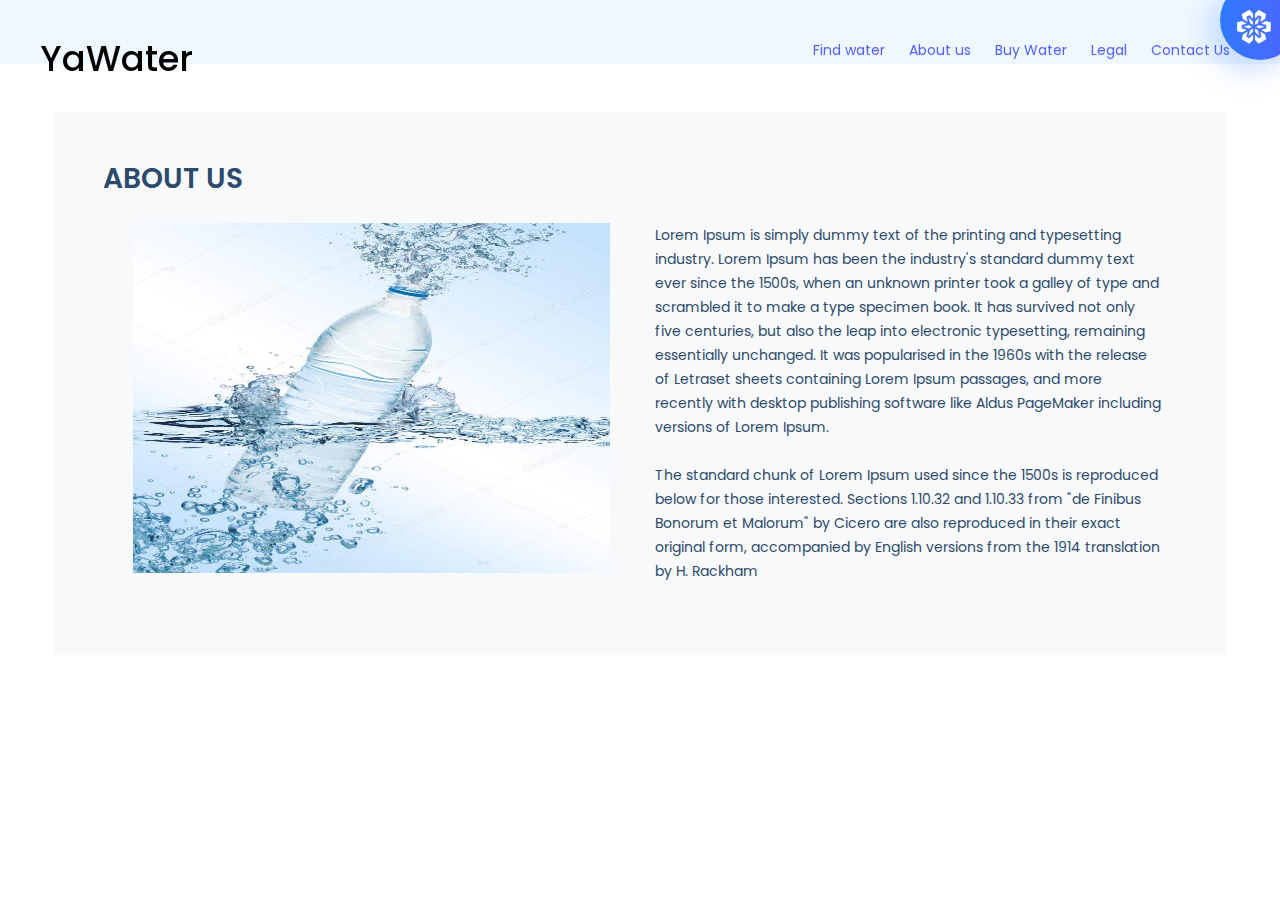
==== commit 3f75da64: "first commit" ====
--- a/About.html
+++ b/About.html
@@ -47,7 +47,7 @@
 		{
 			height: 100vh;
 			width: 100%;
-			background:linear-gradient(50deg, rgba(255, 255, 255, 0.15) 11%, rgba(255, 255, 255, 0.15) 89%),url(images/background_images/water\ \(1\).jpeg);
+			background:linear-gradient(50deg, rgba(255, 255, 255, 0.9) 11%, rgba(255, 255, 255, 0.15) 89%),url(images/background_images/water\ \(1\).jpeg);
 			background-size: cover;
 			background-position: 0% 30%;
 		}
@@ -79,6 +79,11 @@
   }
   .header {background:gray}
 }
+.clearfix.dez-coming-bx {
+	background-color: aliceblue;
+    text-align: center;
+    padding: 2rem;
+}
 </style>
 
 
@@ -86,7 +91,7 @@
 </head>
 <body id="bg" class="font-poppins">
 
-<div id="loading-area"><div></div></div>
+<!-- <div id="loading-area"><div></div></div> -->
 <div id="bg_img">
 	<div class="page-wraper">
 		<canvas class="site-nav-canvas" style="display: none;"></canvas>
@@ -116,8 +121,22 @@
 			</div>
 		
 			
-			<div class="countdown-timer countdown-container posi-center">
-							<h2 style="font-size: 2em; text-transform: uppercase; font-weight: 600;">About Us</h2>
+			<div class="">
+				<div class="container bg-light p-5 mt-5">
+					<h2 style="font-size: 2em; text-transform: uppercase; font-weight: 600;">About Us</h2>
+					<div class="nav justify-content-between">
+						<div class="col-md-6 col-sm-12">
+
+							<img src="images/water-img.jpg" class="col-12" style="height: 350px;">
+						</div>
+						<div class="col-md-6 col-sm-12 text-left">
+							<p>Lorem Ipsum is simply dummy text of the printing and typesetting industry. Lorem Ipsum has been the industry's standard dummy text ever since the 1500s, when an unknown printer took a galley of type and scrambled it to make a type specimen book. It has survived not only five centuries, but also the leap into electronic typesetting, remaining essentially unchanged. It was popularised in the 1960s with the release of Letraset sheets containing Lorem Ipsum passages, and more recently with desktop publishing software like Aldus PageMaker including versions of Lorem Ipsum.</p>
+							<p>The standard chunk of Lorem Ipsum used since the 1500s is reproduced below for those interested. Sections 1.10.32 and 1.10.33 from "de Finibus Bonorum et Malorum" by Cicero are also reproduced in their exact original form, accompanied by English versions from the 1914 translation by H. Rackham</p>
+						
+
+						</div>
+					</div>
+					</div>
 						</div>
 		<!-- Content END-->
 	</div>
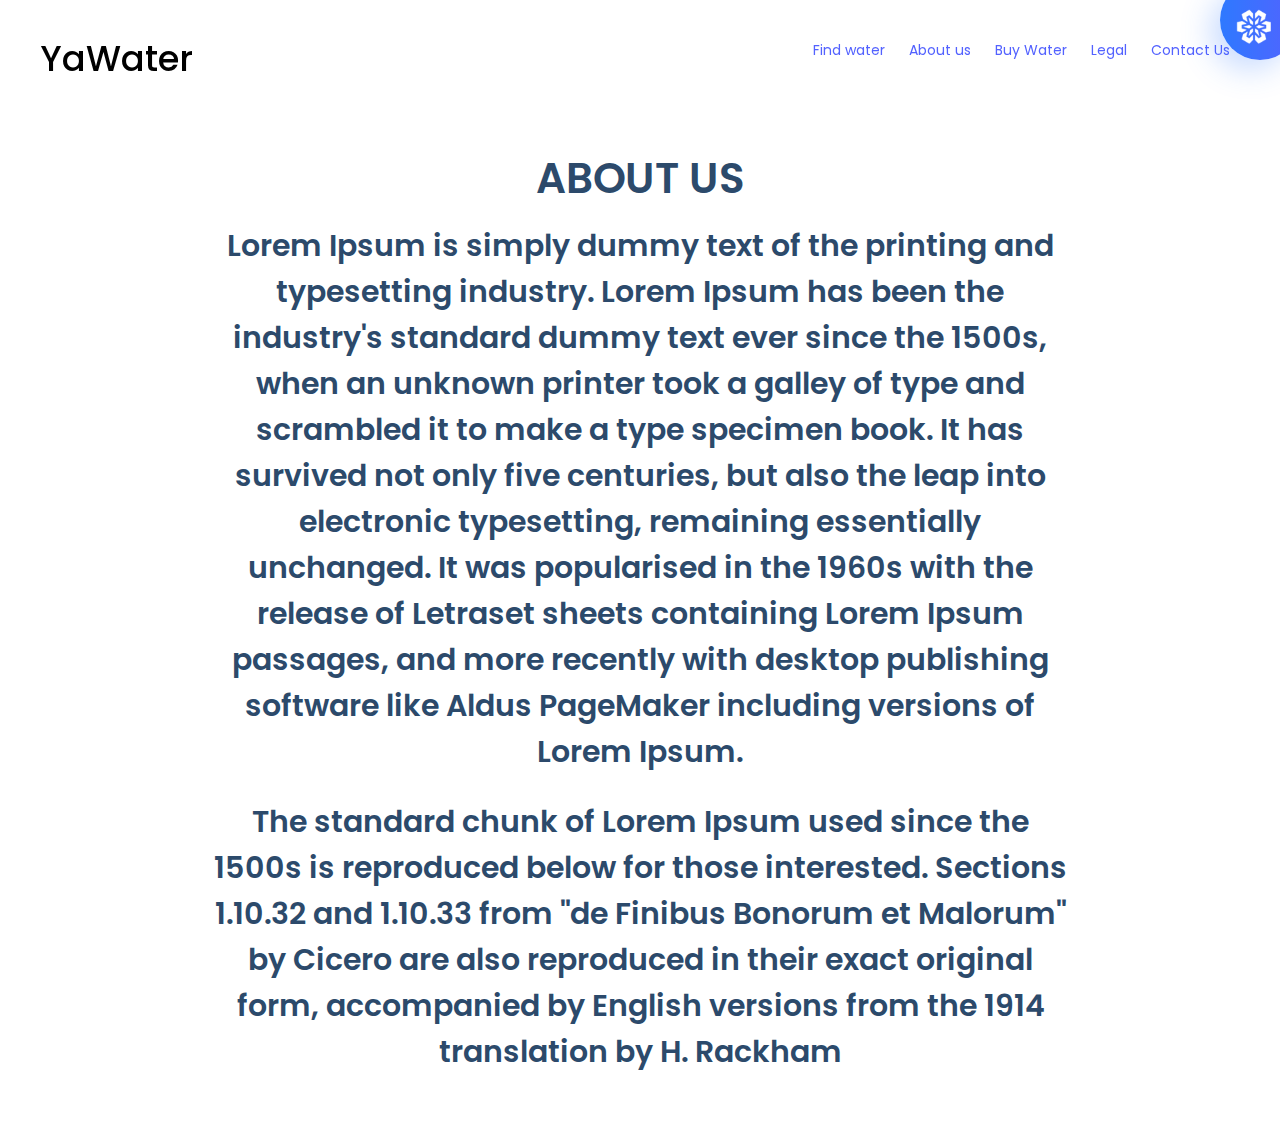
==== commit 9bc5b5d2: "first commit" ====
--- a/About.html
+++ b/About.html
@@ -1,5 +1,6 @@
 <!DOCTYPE html>
 <html lang="en">
+
 <head>
 	<!-- META -->
 	<meta charset="utf-8">
@@ -12,22 +13,22 @@
 	<meta property="og:description" content="" />
 	<meta property="og:image" content="" />
 	<meta name="format-detection" content="">
-	
+
 	<!-- FAVICONS ICON -->
 	<link rel="icon" href="images/favicon.ico" type="image/x-icon" />
 	<link rel="shortcut icon" type="image/x-icon" href="images/favicon.png" />
-	
+
 	<!-- PAGE TITLE HERE -->
 	<title>About || YaWater</title>
 
 	<!-- MOBILE SPECIFIC -->
 	<meta name="viewport" content="width=device-width, initial-scale=1.0, maximum-scale=1.0">
-	
+
 	<!--[if lt IE 9]>
 	<script src="js/html5shiv.min.js"></script>
 	<script src="js/respond.min.js"></script>
 	<![endif]-->
-	
+
 	<!-- STYLESHEETS -->
 	<link rel="stylesheet" type="text/css" href="css/plugins.min.css">
 	<link rel="stylesheet" type="text/css" href="plugins/fontawesome/css/font-awesome.min.css">
@@ -37,117 +38,149 @@
 	<link rel="stylesheet" type="text/css" class="skin" href="css/skin/skin-1.css">
 	<link rel="stylesheet" type="text/css" href="css/jquery.localizationTool.css">
 	<link href="https://fonts.googleapis.com/css?family=Amatic+SC:400,700&display=swap" rel="stylesheet">
-	
+
 	<!-- Google Font -->
 	<style>
-	@import url('https://fonts.googleapis.com/css?family=Barlow:100,100i,200,200i,300,300i,400,400i,500,500i,600,600i,700,700i,800,800i,900,900i|Lora:400,400i,700,700i|Montserrat:100,100i,200,200i,300,300i,400,400i,500,500i,600,600i,700,700i,800,800i,900,900i|Poppins:100,100i,200,200i,300,300i,400,400i,500,500i,600,600i,700,700i,800,800i,900,900i|Roboto:100,100i,300,300i,400,400i,500,500i,700,700i,900,900i&display=swap');
+		@import url('https://fonts.googleapis.com/css?family=Barlow:100,100i,200,200i,300,300i,400,400i,500,500i,600,600i,700,700i,800,800i,900,900i|Lora:400,400i,700,700i|Montserrat:100,100i,200,200i,300,300i,400,400i,500,500i,600,600i,700,700i,800,800i,900,900i|Poppins:100,100i,200,200i,300,300i,400,400i,500,500i,600,600i,700,700i,800,800i,900,900i|Roboto:100,100i,300,300i,400,400i,500,500i,700,700i,900,900i&display=swap');
 	</style>
 	<style>
-		#bg_img
-		{
+		#bg_img {
 			height: 100vh;
 			width: 100%;
-			background:linear-gradient(50deg, rgba(255, 255, 255, 0.9) 11%, rgba(255, 255, 255, 0.15) 89%),url(images/background_images/water\ \(1\).jpeg);
+			background: linear-gradient(50deg, rgba(255, 255, 255, 0.9) 11%, rgba(255, 255, 255, 0.15) 89%), url(images/background_images/water\ \(1\).jpeg);
 			background-size: cover;
 			background-position: 0% 30%;
 		}
-	.DZ-theme-btn {
-    display: none !important;
-}
-.logo h2{color:black;font-size:35px;}
-.top-right ul li{list-style:none;display:inline-block; padding:0 10px;}
-.top-right ul li:hover{color:#fff;}
- #div-id{
-    border : none;
-    width    : 101%;
-    height: 550px;
-    position : relative;
-    overflow : hidden;
-	top:2em;
-}
 
- #iframe-id{
-    position : absolute;
-    top      : -5%;
-    left: -11px;
-    width    : 100%;
-    height   : 200%;
-}
-@media (min-width:667px){
-   #iframe-id{
-    top: -20%;
-  }
-  .header {background:gray}
-}
-.clearfix.dez-coming-bx {
-	background-color: aliceblue;
-    text-align: center;
-    padding: 2rem;
-}
-</style>
+		.DZ-theme-btn {
+			display: none !important;
+		}
+
+		.logo h2 {
+			color: black;
+			font-size: 35px;
+		}
+
+		.top-right ul li {
+			list-style: none;
+			display: inline-block;
+			padding: 0 10px;
+		}
+
+		.top-right ul li:hover {
+			color: #fff;
+		}
+
+		#div-id {
+			border: none;
+			width: 101%;
+			height: 550px;
+			position: relative;
+			overflow: hidden;
+			top: 2em;
+		}
+
+		#iframe-id {
+			position: absolute;
+			top: -5%;
+			left: -11px;
+			width: 100%;
+			height: 200%;
+		}
+
+		@media (min-width:667px) {
+			#iframe-id {
+				top: -20%;
+			}
+		}
+
+		.clearfix.dez-coming-bx {
+			text-align: center;
+			padding: 2rem;
+		}
+	</style>
 
 
-	
+
 </head>
+
 <body id="bg" class="font-poppins">
 
-<!-- <div id="loading-area"><div></div></div> -->
-<div id="bg_img">
-	<div class="page-wraper">
-		<canvas class="site-nav-canvas" style="display: none;"></canvas>
-		<!-- Content -->
+	<!-- <div id="loading-area"><div></div></div> -->
+	<div id="bg_img">
+		<div class="page-wraper">
+			<canvas class="site-nav-canvas" style="display: none;"></canvas>
+			<!-- Content -->
 			<!-- Coming Soon Contant -->
-			<div class="header" >
+			<div class="header">
 				<div class="header wow fadeIn" data-wow-duration="0.80s" data-wow-delay="0.50s">
-				
+
 					<div class="clearfix dez-coming-bx">
 						<div class="center-md" data-wow-duration="1.5s" data-wow-delay="1.0s">
 							<div class="logo wow fadeInUp top-left" data-wow-duration="1.5s" data-wow-delay="1.0s">
-								<a href="index.html"><h2>YaWater</h2></a>
+								<a href="index.html">
+									<h2>YaWater</h2>
+								</a>
 							</div>
-							
+
 							<div class="top-right">
 								<ul class="">
-									<li class="wow fadeInRight" data-wow-duration="1.5s" data-wow-delay="1.0s"><a  href="find.html" >Find water</a></li>
-									<li class="wow fadeInRight" data-wow-duration="1.5s" data-wow-delay="1.0s"><a  href="about.html" >About us</a></li>
-									<li class="wow fadeInRight" data-wow-duration="1.5s" data-wow-delay="1.3s"><a  href="message.html" >Buy Water</a></li>
-									<li class="wow fadeInRight" data-wow-duration="1.5s" data-wow-delay="1.6s"><a  href="legal.html" >Legal</a></li>
-									<li class="wow fadeInRight" data-wow-duration="1.5s" data-wow-delay="1.9s"><a  href="contact.html" >Contact Us</a></li>
+									<li class="wow fadeInRight" data-wow-duration="1.5s" data-wow-delay="1.0s"><a
+											href="find">Find water</a></li>
+									<li class="wow fadeInRight" data-wow-duration="1.5s" data-wow-delay="1.0s"><a
+											href="about">About us</a></li>
+									<li class="wow fadeInRight" data-wow-duration="1.5s" data-wow-delay="1.3s"><a
+											href="buy">Buy Water</a></li>
+									<li class="wow fadeInRight" data-wow-duration="1.5s" data-wow-delay="1.6s"><a
+											href="legal">Legal</a></li>
+									<li class="wow fadeInRight" data-wow-duration="1.5s" data-wow-delay="1.9s"><a
+											href="contact">Contact Us</a></li>
 								</ul>
 							</div>
 						</div>
 					</div>
 				</div>
 			</div>
-		
-			
+
+
 			<div class="">
-				<div class="container bg-light p-5 mt-5">
-					<h2 style="font-size: 2em; text-transform: uppercase; font-weight: 600;">About Us</h2>
-					<div class="nav justify-content-between">
-						<div class="col-md-6 col-sm-12">
+				<div class="container  p-5 mt-5">
+					<h2 class="text-center" style="font-size: 3em; text-transform: uppercase; font-weight: 600;">About
+						Us</h2>
+					<div class="nav justify-content-center">
 
-							<img src="images/water-img.jpg" class="col-12" style="height: 350px;">
-						</div>
-						<div class="col-md-6 col-sm-12 text-left">
-							<p>Lorem Ipsum is simply dummy text of the printing and typesetting industry. Lorem Ipsum has been the industry's standard dummy text ever since the 1500s, when an unknown printer took a galley of type and scrambled it to make a type specimen book. It has survived not only five centuries, but also the leap into electronic typesetting, remaining essentially unchanged. It was popularised in the 1960s with the release of Letraset sheets containing Lorem Ipsum passages, and more recently with desktop publishing software like Aldus PageMaker including versions of Lorem Ipsum.</p>
-							<p>The standard chunk of Lorem Ipsum used since the 1500s is reproduced below for those interested. Sections 1.10.32 and 1.10.33 from "de Finibus Bonorum et Malorum" by Cicero are also reproduced in their exact original form, accompanied by English versions from the 1914 translation by H. Rackham</p>
-						
+						<div class="col-md-10 col-sm-12 text-center "
+							style="font-size: 30px; line-height: initial !important;">
+							<p style="line-height: initial; font-weight: 600;">Lorem Ipsum is simply dummy text of the
+								printing and typesetting industry. Lorem Ipsum has been the industry's standard dummy
+								text ever since the 1500s, when an unknown printer took a galley of type and scrambled
+								it to make a type specimen book. It has survived not only five centuries, but also the
+								leap into electronic typesetting, remaining essentially unchanged. It was popularised in
+								the 1960s with the release of Letraset sheets containing Lorem Ipsum passages, and more
+								recently with desktop publishing software like Aldus PageMaker including versions of
+								Lorem Ipsum.</p>
+							<p style="line-height: initial; font-weight: 600;">The standard chunk of Lorem Ipsum used
+								since the 1500s is reproduced below for those interested. Sections 1.10.32 and 1.10.33
+								from "de Finibus Bonorum et Malorum" by Cicero are also reproduced in their exact
+								original form, accompanied by English versions from the 1914 translation by H. Rackham
+							</p>
+
 
 						</div>
 					</div>
-					</div>
-						</div>
-		<!-- Content END-->
+				</div>
+			</div>
+			<!-- Content END-->
+		</div>
 	</div>
-</div>
-<!-- JavaScript  files ========================================= -->
-<script src="js/combining.js"></script><!-- Combining JS  -->
-<script src="plugins/countdown/kinetic.js"></script><!-- COUNTDOWN JS -->
-<script src="plugins/countdown/jquery.final-countdown.js"></script><!-- COUNTDOWN JS -->
-<script src="js/jquery.localizationTool.js"></script><!-- localizationTool JS -->
-<script src="js/translator.js"></script><!-- Translator JS -->
+	<!-- JavaScript  files ========================================= -->
+	<script src="js/combining.js"></script><!-- Combining JS  -->
+	<script src="plugins/countdown/kinetic.js"></script><!-- COUNTDOWN JS -->
+	<script src="plugins/countdown/jquery.final-countdown.js"></script><!-- COUNTDOWN JS -->
+	<script src="js/jquery.localizationTool.js"></script><!-- localizationTool JS -->
+	<script src="js/translator.js"></script><!-- Translator JS -->
 
-<div class="site-nav-overlay js-nav"></div>
+	<div class="site-nav-overlay js-nav"></div>
 </body>
+
 </html>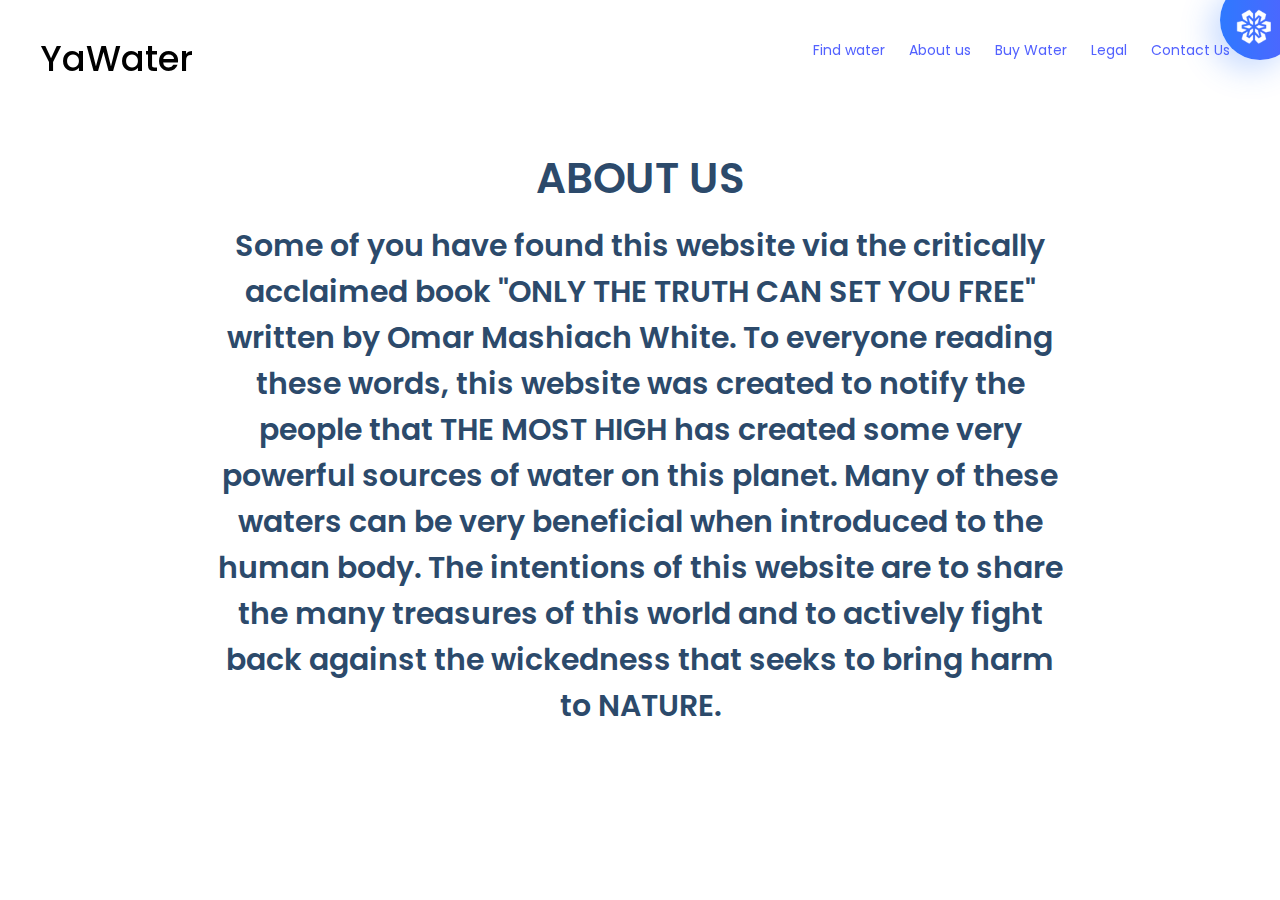
==== commit 3c46648b: "first commit" ====
--- a/About.html
+++ b/About.html
@@ -126,15 +126,15 @@
 							<div class="top-right">
 								<ul class="">
 									<li class="wow fadeInRight" data-wow-duration="1.5s" data-wow-delay="1.0s"><a
-											href="find">Find water</a></li>
+											href="find.html">Find water</a></li>
 									<li class="wow fadeInRight" data-wow-duration="1.5s" data-wow-delay="1.0s"><a
-											href="about">About us</a></li>
+											href="About.html">About us</a></li>
 									<li class="wow fadeInRight" data-wow-duration="1.5s" data-wow-delay="1.3s"><a
-											href="buy">Buy Water</a></li>
+											href="buy.html">Buy Water</a></li>
 									<li class="wow fadeInRight" data-wow-duration="1.5s" data-wow-delay="1.6s"><a
-											href="legal">Legal</a></li>
+											href="legal.html">Legal</a></li>
 									<li class="wow fadeInRight" data-wow-duration="1.5s" data-wow-delay="1.9s"><a
-											href="contact">Contact Us</a></li>
+											href="Contact.html">Contact Us</a></li>
 								</ul>
 							</div>
 						</div>
@@ -151,18 +151,12 @@
 
 						<div class="col-md-10 col-sm-12 text-center "
 							style="font-size: 30px; line-height: initial !important;">
-							<p style="line-height: initial; font-weight: 600;">Lorem Ipsum is simply dummy text of the
-								printing and typesetting industry. Lorem Ipsum has been the industry's standard dummy
-								text ever since the 1500s, when an unknown printer took a galley of type and scrambled
-								it to make a type specimen book. It has survived not only five centuries, but also the
-								leap into electronic typesetting, remaining essentially unchanged. It was popularised in
-								the 1960s with the release of Letraset sheets containing Lorem Ipsum passages, and more
-								recently with desktop publishing software like Aldus PageMaker including versions of
-								Lorem Ipsum.</p>
-							<p style="line-height: initial; font-weight: 600;">The standard chunk of Lorem Ipsum used
-								since the 1500s is reproduced below for those interested. Sections 1.10.32 and 1.10.33
-								from "de Finibus Bonorum et Malorum" by Cicero are also reproduced in their exact
-								original form, accompanied by English versions from the 1914 translation by H. Rackham
+							<p style="line-height: initial; font-weight: 600;">Some of you have found this website via the critically acclaimed book "ONLY THE TRUTH CAN SET YOU FREE" written by Omar Mashiach White. 
+							To everyone reading these words, this website was created to notify the people that THE MOST HIGH has created some very powerful sources of water on this planet. 
+							Many of these waters can be very beneficial when introduced to the human body. 
+							The intentions of this website are to share the many treasures of this world and 
+							to actively fight back against the wickedness that seeks to bring harm to NATURE.</p>
+							<p style="line-height: initial; font-weight: 600;">
 							</p>
 
 
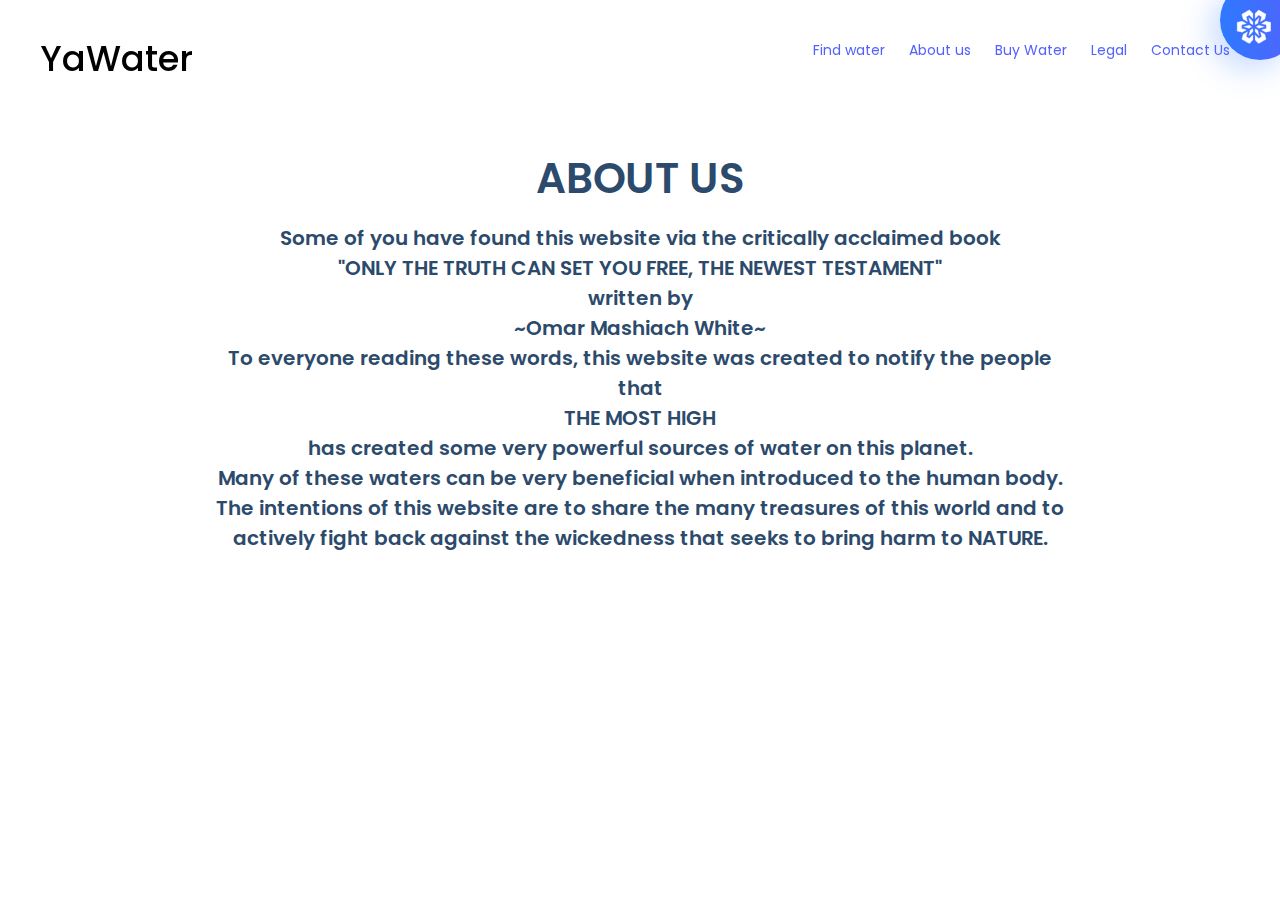
==== commit 53ccb819: "first commit" ====
--- a/About.html
+++ b/About.html
@@ -150,10 +150,10 @@
 					<div class="nav justify-content-center">
 
 						<div class="col-md-10 col-sm-12 text-center "
-							style="font-size: 30px; line-height: initial !important;">
-							<p style="line-height: initial; font-weight: 600;">Some of you have found this website via the critically acclaimed book "ONLY THE TRUTH CAN SET YOU FREE" written by Omar Mashiach White. 
-							To everyone reading these words, this website was created to notify the people that THE MOST HIGH has created some very powerful sources of water on this planet. 
-							Many of these waters can be very beneficial when introduced to the human body. 
+							style="font-size: 20px; line-height: initial !important;">
+							<p style="line-height: initial; font-weight: 600;">Some of you have found this website via the critically acclaimed book <br>"ONLY THE TRUTH CAN SET YOU FREE, THE NEWEST TESTAMENT"<br> written by <br>~Omar Mashiach White~<br> 
+							To everyone reading these words, this website was created to notify the people that <br>THE MOST HIGH<br> has created some very powerful sources of water on this planet. <br>
+							Many of these waters can be very beneficial when introduced to the human body.<br> 
 							The intentions of this website are to share the many treasures of this world and 
 							to actively fight back against the wickedness that seeks to bring harm to NATURE.</p>
 							<p style="line-height: initial; font-weight: 600;">
